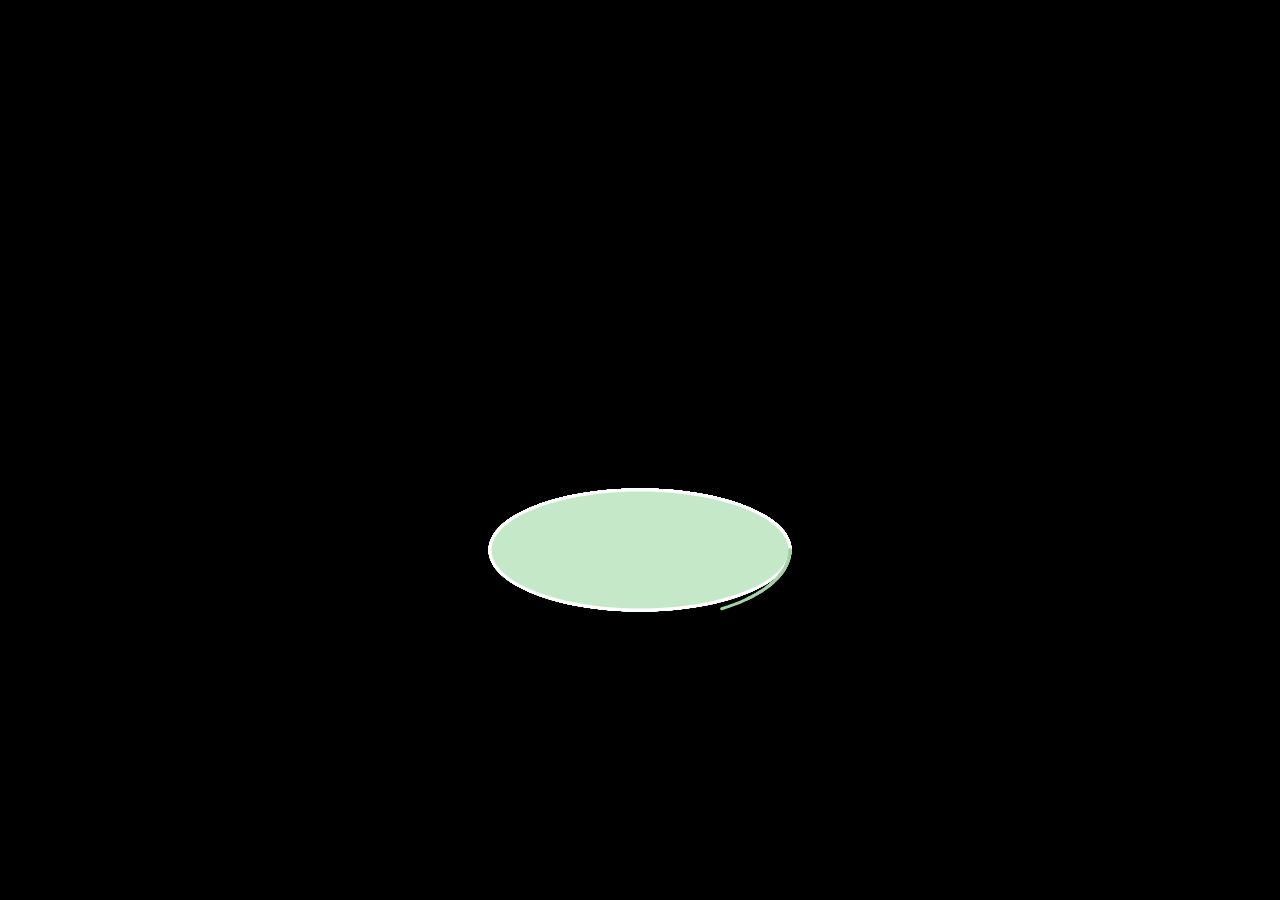
==== Flowers 17/index.html @ edbd2129 "Add files via upload" ====
<!DOCTYPE html>
<html lang="en">
<head>
    <meta charset="UTF-8">
    <meta http-equiv="X-UA-Compatible" content="IE=edge">
    <meta name="viewport" content="width=device-width, initial-scale=1.0, maximum-scale=1.0, user-scalable=no, viewport-fit=cover">
    <title>HappyBirthday</title>
    
    <link rel="stylesheet" href="css/base.css">
    <link rel="stylesheet" href="css/flower.css">
    <link rel="stylesheet" href="css/grass.css">
    <link rel="stylesheet" href="css/butterfly.css">
</head>
    
<body class="not-loaded">
  <canvas id="rippleCanvas"></canvas>
    <div class="night"></div>
    <div class="tanah-oval"></div>
    <div class="flowers">
      <div class="gift-box-wrapper">
        <div class="gift-box-3d">
          <div class="box-bottom"></div>
          <div class="box-wall wall-front"></div>
          <div class="box-wall wall-back"></div>
          <div class="box-wall wall-left"></div>
          <div class="box-wall wall-right"></div>
          <div class="box-lid">
            <div class="lid-top"></div>
            <div class="lid-skirt skirt-front"></div>
            <div class="lid-skirt skirt-back"></div>
            <div class="lid-skirt skirt-left"></div>
            <div class="lid-skirt skirt-right"></div>
            <div class="box-bow">
              <div class="bow-loop bow-left"></div>
              <div class="bow-loop bow-right"></div>
              <div class="bow-center"></div>
            </div>
          </div>
        </div>
      </div>
      <div class="flower flower--1">
        <div class="flower__leafs flower__leafs--1">
          <div class="flower__leaf flower__leaf--1"></div>
          <div class="flower__leaf flower__leaf--2"></div>
          <div class="flower__leaf flower__leaf--3"></div>
          <div class="flower__leaf flower__leaf--4"></div>
          <div class="flower__white-circle"></div>
  
          <div class="flower__light flower__light--1"></div>
          
          <div class="flower__light flower__light--2"></div>
          <div class="flower__light flower__light--3"></div>
          <div class="flower__light flower__light--4"></div>
          <div class="flower__light flower__light--5"></div>
          <div class="flower__light flower__light--6"></div>
          <div class="flower__light flower__light--7"></div>
          <div class="flower__light flower__light--8"></div>
  
        </div>
        <div class="flower__line">
          <div class="flower__line__leaf flower__line__leaf--1"></div>
          <div class="flower__line__leaf flower__line__leaf--2"></div>
          <div class="flower__line__leaf flower__line__leaf--3"></div>
          <div class="flower__line__leaf flower__line__leaf--4"></div>
          <div class="flower__line__leaf flower__line__leaf--5"></div>
          <div class="flower__line__leaf flower__line__leaf--6"></div>
        </div>
      </div>
  
      <div class="flower flower--2">
        <div class="flower__leafs flower__leafs--2">
          <div class="flower__leaf flower__leaf--1"></div>
          <div class="flower__leaf flower__leaf--2"></div>
          <div class="flower__leaf flower__leaf--3"></div>
          <div class="flower__leaf flower__leaf--4"></div>
          <div class="flower__white-circle"></div>
  
          <div class="flower__light flower__light--1"></div>
          <div class="flower__light flower__light--2"></div>
          <div class="flower__light flower__light--3"></div>
          <div class="flower__light flower__light--4"></div>
          <div class="flower__light flower__light--5"></div>
          <div class="flower__light flower__light--6"></div>
          <div class="flower__light flower__light--7"></div>
          <div class="flower__light flower__light--8"></div>
  
        </div>
        <div class="flower__line">
          <div class="flower__line__leaf flower__line__leaf--1"></div>
          <div class="flower__line__leaf flower__line__leaf--2"></div>
          <div class="flower__line__leaf flower__line__leaf--3"></div>
          <div class="flower__line__leaf flower__line__leaf--4"></div>
          <div class="flower__line__leaf flower__line__leaf--5"></div>
          <div class="flower__line__leaf flower__line__leaf--6"></div>
        </div>
      </div>
  
      <div class="flower flower--3">
        <div class="flower__leafs flower__leafs--3">
          <div class="flower__leaf flower__leaf--1"></div>
          <div class="flower__leaf flower__leaf--2"></div>
          <div class="flower__leaf flower__leaf--3"></div>
          <div class="flower__leaf flower__leaf--4"></div>
          <div class="flower__white-circle"></div>
  
          <div class="flower__light flower__light--1"></div>
          <div class="flower__light flower__light--2"></div>
          <div class="flower__light flower__light--3"></div>
          <div class="flower__light flower__light--4"></div>
          <div class="flower__light flower__light--5"></div>
          <div class="flower__light flower__light--6"></div>
          <div class="flower__light flower__light--7"></div>
          <div class="flower__light flower__light--8"></div>
  
        </div>
        <div class="flower__line">
          <div class="flower__line__leaf flower__line__leaf--1"></div>
          <div class="flower__line__leaf flower__line__leaf--2"></div>
          <div class="flower__line__leaf flower__line__leaf--3"></div>
          <div class="flower__line__leaf flower__line__leaf--4"></div>
          <div class="flower__line__leaf flower__line__leaf--5"></div>
          <div class="flower__line__leaf flower__line__leaf--6"></div>
        </div>
      </div>
      <div class="flower flower--4">
        <div class="flower__leafs flower__leafs--1">
          <div class="flower__leaf flower__leaf--1"></div>
          <div class="flower__leaf flower__leaf--2"></div>
          <div class="flower__leaf flower__leaf--3"></div>
          <div class="flower__leaf flower__leaf--4"></div>
          <div class="flower__white-circle"></div>
  
          <div class="flower__light flower__light--1"></div>
          <div class="flower__light flower__light--2"></div>
          <div class="flower__light flower__light--3"></div>
          <div class="flower__light flower__light--4"></div>
          <div class="flower__light flower__light--5"></div>
          <div class="flower__light flower__light--6"></div>
          <div class="flower__light flower__light--7"></div>
          <div class="flower__light flower__light--8"></div>
  
        </div>
        <div class="flower__line">
          <div class="flower__line__leaf flower__line__leaf--1"></div>
          <div class="flower__line__leaf flower__line__leaf--2"></div>
          <div class="flower__line__leaf flower__line__leaf--3"></div>
          <div class="flower__line__leaf flower__line__leaf--4"></div>
          <div class="flower__line__leaf flower__line__leaf--5"></div>
          <div class="flower__line__leaf flower__line__leaf--6"></div>
        </div>
      </div>

      <div class="flower flower--5">
        <div class="flower__leafs flower__leafs--1">
          <div class="flower__leaf flower__leaf--1"></div>
          <div class="flower__leaf flower__leaf--2"></div>
          <div class="flower__leaf flower__leaf--3"></div>
          <div class="flower__leaf flower__leaf--4"></div>
          <div class="flower__white-circle"></div>
  
          <div class="flower__light flower__light--1"></div>
          <div class="flower__light flower__light--2"></div>
          <div class="flower__light flower__light--3"></div>
          <div class="flower__light flower__light--4"></div>
          <div class="flower__light flower__light--5"></div>
          <div class="flower__light flower__light--6"></div>
          <div class="flower__light flower__light--7"></div>
          <div class="flower__light flower__light--8"></div>
  
        </div>
        <div class="flower__line">
          <div class="flower__line__leaf flower__line__leaf--1"></div>
          <div class="flower__line__leaf flower__line__leaf--2"></div>
          <div class="flower__line__leaf flower__line__leaf--3"></div>
          <div class="flower__line__leaf flower__line__leaf--4"></div>
          <div class="flower__line__leaf flower__line__leaf--5"></div>
          <div class="flower__line__leaf flower__line__leaf--6"></div>
        </div>
      </div>

      <div class="flower flower--6">
        <div class="flower__leafs flower__leafs--1">
          <div class="flower__leaf flower__leaf--1"></div>
          <div class="flower__leaf flower__leaf--2"></div>
          <div class="flower__leaf flower__leaf--3"></div>
          <div class="flower__leaf flower__leaf--4"></div>
          <div class="flower__white-circle"></div>
  
          <div class="flower__light flower__light--1"></div>
          <div class="flower__light flower__light--2"></div>
          <div class="flower__light flower__light--3"></div>
          <div class="flower__light flower__light--4"></div>
          <div class="flower__light flower__light--5"></div>
          <div class="flower__light flower__light--6"></div>
          <div class="flower__light flower__light--7"></div>
          <div class="flower__light flower__light--8"></div>
  
        </div>
        <div class="flower__line">
          <div class="flower__line__leaf flower__line__leaf--1"></div>
          <div class="flower__line__leaf flower__line__leaf--2"></div>
          <div class="flower__line__leaf flower__line__leaf--3"></div>
          <div class="flower__line__leaf flower__line__leaf--4"></div>
          <div class="flower__line__leaf flower__line__leaf--5"></div>
          <div class="flower__line__leaf flower__line__leaf--6"></div>
        </div>
      </div>
      
      <div class="flower flower--7">
        <div class="flower__leafs flower__leafs--1">
          <div class="flower__leaf flower__leaf--1"></div>
          <div class="flower__leaf flower__leaf--2"></div>
          <div class="flower__leaf flower__leaf--3"></div>
          <div class="flower__leaf flower__leaf--4"></div>
          <div class="flower__white-circle"></div>
  
          <div class="flower__light flower__light--1"></div>
          <div class="flower__light flower__light--2"></div>
          <div class="flower__light flower__light--3"></div>
          <div class="flower__light flower__light--4"></div>
          <div class="flower__light flower__light--5"></div>
          <div class="flower__light flower__light--6"></div>
          <div class="flower__light flower__light--7"></div>
          <div class="flower__light flower__light--8"></div>
  
        </div>
        <div class="flower__line">
          <div class="flower__line__leaf flower__line__leaf--1"></div>
          <div class="flower__line__leaf flower__line__leaf--2"></div>
          <div class="flower__line__leaf flower__line__leaf--3"></div>
          <div class="flower__line__leaf flower__line__leaf--4"></div>
          <div class="flower__line__leaf flower__line__leaf--5"></div>
          <div class="flower__line__leaf flower__line__leaf--6"></div>
        </div>
      </div>

      <div class="flower flower--8">
        <div class="flower__leafs flower__leafs--1">
          <div class="flower__leaf flower__leaf--1"></div>
          <div class="flower__leaf flower__leaf--2"></div>
          <div class="flower__leaf flower__leaf--3"></div>
          <div class="flower__leaf flower__leaf--4"></div>
          <div class="flower__white-circle"></div>
          <div class="flower__light flower__light--1"></div>
          <div class="flower__light flower__light--2"></div>
          <div class="flower__light flower__light--3"></div>
          <div class="flower__light flower__light--4"></div>
          <div class="flower__light flower__light--5"></div>
          <div class="flower__light flower__light--6"></div>
          <div class="flower__light flower__light--7"></div>
          <div class="flower__light flower__light--8"></div>
        </div>
        <div class="flower__line">
          <div class="flower__line__leaf flower__line__leaf--1"></div>
          <div class="flower__line__leaf flower__line__leaf--2"></div>
          <div class="flower__line__leaf flower__line__leaf--3"></div>
          <div class="flower__line__leaf flower__line__leaf--4"></div>
          <div class="flower__line__leaf flower__line__leaf--5"></div>
          <div class="flower__line__leaf flower__line__leaf--6"></div>
        </div>
      </div> <div class="flower flower--9">
        <div class="flower__leafs flower__leafs--1">
          <div class="flower__leaf flower__leaf--1"></div>
          <div class="flower__leaf flower__leaf--2"></div>
          <div class="flower__leaf flower__leaf--3"></div>
          <div class="flower__leaf flower__leaf--4"></div>
          <div class="flower__white-circle"></div>
          <div class="flower__light flower__light--1"></div>
          <div class="flower__light flower__light--2"></div>
          <div class="flower__light flower__light--3"></div>
          <div class="flower__light flower__light--4"></div>
          <div class="flower__light flower__light--5"></div>
          <div class="flower__light flower__light--6"></div>
          <div class="flower__light flower__light--7"></div>
          <div class="flower__light flower__light--8"></div>
        </div>
        <div class="flower__line">
          <div class="flower__line__leaf flower__line__leaf--1"></div>
          <div class="flower__line__leaf flower__line__leaf--2"></div>
          <div class="flower__line__leaf flower__line__leaf--3"></div>
          <div class="flower__line__leaf flower__line__leaf--4"></div>
          <div class="flower__line__leaf flower__line__leaf--5"></div>
          <div class="flower__line__leaf flower__line__leaf--6"></div>
        </div>
      </div>

      <div class="flower flower--10">
        <div class="flower__leafs flower__leafs--1">
          <div class="flower__leaf flower__leaf--1"></div>
          <div class="flower__leaf flower__leaf--2"></div>
          <div class="flower__leaf flower__leaf--3"></div>
          <div class="flower__leaf flower__leaf--4"></div>
          <div class="flower__white-circle"></div>
          <div class="flower__light flower__light--1"></div>
          <div class="flower__light flower__light--2"></div>
          <div class="flower__light flower__light--3"></div>
          <div class="flower__light flower__light--4"></div>
          <div class="flower__light flower__light--5"></div>
          <div class="flower__light flower__light--6"></div>
          <div class="flower__light flower__light--7"></div>
          <div class="flower__light flower__light--8"></div>
        </div>
        <div class="flower__line">
          <div class="flower__line__leaf flower__line__leaf--1"></div>
          <div class="flower__line__leaf flower__line__leaf--2"></div>
          <div class="flower__line__leaf flower__line__leaf--3"></div>
          <div class="flower__line__leaf flower__line__leaf--4"></div>
          <div class="flower__line__leaf flower__line__leaf--5"></div>
          <div class="flower__line__leaf flower__line__leaf--6"></div>
        </div>
      </div>

      <div class="flower flower--11">
        <div class="flower__leafs flower__leafs--1">
          <div class="flower__leaf flower__leaf--1"></div>
          <div class="flower__leaf flower__leaf--2"></div>
          <div class="flower__leaf flower__leaf--3"></div>
          <div class="flower__leaf flower__leaf--4"></div>
          <div class="flower__white-circle"></div>
          <div class="flower__light flower__light--1"></div>
          <div class="flower__light flower__light--2"></div>
          <div class="flower__light flower__light--3"></div>
          <div class="flower__light flower__light--4"></div>
          <div class="flower__light flower__light--5"></div>
          <div class="flower__light flower__light--6"></div>
          <div class="flower__light flower__light--7"></div>
          <div class="flower__light flower__light--8"></div>
        </div>
        <div class="flower__line"> 
          <div class="flower__line__leaf flower__line__leaf--1"></div>
          <div class="flower__line__leaf flower__line__leaf--2"></div>
          <div class="flower__line__leaf flower__line__leaf--3"></div>
          <div class="flower__line__leaf flower__line__leaf--4"></div>
          <div class="flower__line__leaf flower__line__leaf--5"></div>
          <div class="flower__line__leaf flower__line__leaf--6"></div>
        </div>
      </div>

      <div class="flower flower--12">
        <div class="flower__leafs flower__leafs--1">
          <div class="flower__leaf flower__leaf--1"></div>
          <div class="flower__leaf flower__leaf--2"></div>
          <div class="flower__leaf flower__leaf--3"></div>
          <div class="flower__leaf flower__leaf--4"></div>
          <div class="flower__white-circle"></div>
          <div class="flower__light flower__light--1"></div>
          <div class="flower__light flower__light--2"></div>
          <div class="flower__light flower__light--3"></div>
          <div class="flower__light flower__light--4"></div>
          <div class="flower__light flower__light--5"></div>
          <div class="flower__light flower__light--6"></div>
          <div class="flower__light flower__light--7"></div>
          <div class="flower__light flower__light--8"></div>
        </div>
        <div class="flower__line">
  <div class="flower__line__leaf flower__line__leaf--1"></div>
  <div class="flower__line__leaf flower__line__leaf--2"></div>
  <div class="flower__line__leaf flower__line__leaf--3"></div>
  <div class="flower__line__leaf flower__line__leaf--4"></div>
  <div class="flower__line__leaf flower__line__leaf--5"></div>
  <div class="flower__line__leaf flower__line__leaf--6"></div>
</div>
      </div>

      <div class="flower flower--13">
        <div class="flower__leafs flower__leafs--1">
          <div class="flower__leaf flower__leaf--1"></div>
          <div class="flower__leaf flower__leaf--2"></div>
          <div class="flower__leaf flower__leaf--3"></div>
          <div class="flower__leaf flower__leaf--4"></div>
          <div class="flower__white-circle"></div>
          <div class="flower__light flower__light--1"></div>
          <div class="flower__light flower__light--2"></div>
          <div class="flower__light flower__light--3"></div>
          <div class="flower__light flower__light--4"></div>
          <div class="flower__light flower__light--5"></div>
          <div class="flower__light flower__light--6"></div>
          <div class="flower__light flower__light--7"></div>
          <div class="flower__light flower__light--8"></div>
        </div>
        <div class="flower__line">
  <div class="flower__line__leaf flower__line__leaf--1"></div>
  <div class="flower__line__leaf flower__line__leaf--2"></div>
  <div class="flower__line__leaf flower__line__leaf--3"></div>
  <div class="flower__line__leaf flower__line__leaf--4"></div>
  <div class="flower__line__leaf flower__line__leaf--5"></div>
  <div class="flower__line__leaf flower__line__leaf--6"></div>
</div>
      </div>

      <div class="flower flower--14">
        <div class="flower__leafs flower__leafs--1">
          <div class="flower__leaf flower__leaf--1"></div>
          <div class="flower__leaf flower__leaf--2"></div>
          <div class="flower__leaf flower__leaf--3"></div>
          <div class="flower__leaf flower__leaf--4"></div>
          <div class="flower__white-circle"></div>
          <div class="flower__light flower__light--1"></div>
          <div class="flower__light flower__light--2"></div>
          <div class="flower__light flower__light--3"></div>
          <div class="flower__light flower__light--4"></div>
          <div class="flower__light flower__light--5"></div>
          <div class="flower__light flower__light--6"></div>
          <div class="flower__light flower__light--7"></div>
          <div class="flower__light flower__light--8"></div>
        </div>
        <div class="flower__line">
  <div class="flower__line__leaf flower__line__leaf--1"></div>
  <div class="flower__line__leaf flower__line__leaf--2"></div>
  <div class="flower__line__leaf flower__line__leaf--3"></div>
  <div class="flower__line__leaf flower__line__leaf--4"></div>
  <div class="flower__line__leaf flower__line__leaf--5"></div>
  <div class="flower__line__leaf flower__line__leaf--6"></div>
</div>
      </div>

      <div class="flower flower--15">
        <div class="flower__leafs flower__leafs--1">
          <div class="flower__leaf flower__leaf--1"></div>
          <div class="flower__leaf flower__leaf--2"></div>
          <div class="flower__leaf flower__leaf--3"></div>
          <div class="flower__leaf flower__leaf--4"></div>
          <div class="flower__white-circle"></div>
          <div class="flower__light flower__light--1"></div>
          <div class="flower__light flower__light--2"></div>
          <div class="flower__light flower__light--3"></div>
          <div class="flower__light flower__light--4"></div>
          <div class="flower__light flower__light--5"></div>
          <div class="flower__light flower__light--6"></div>
          <div class="flower__light flower__light--7"></div>
          <div class="flower__light flower__light--8"></div>
        </div>
        <div class="flower__line">
  <div class="flower__line__leaf flower__line__leaf--1"></div>
  <div class="flower__line__leaf flower__line__leaf--2"></div>
  <div class="flower__line__leaf flower__line__leaf--3"></div>
  <div class="flower__line__leaf flower__line__leaf--4"></div>
  <div class="flower__line__leaf flower__line__leaf--5"></div>
  <div class="flower__line__leaf flower__line__leaf--6"></div>
</div>
      </div>

      <div class="flower flower--16">
        <div class="flower__leafs flower__leafs--1">
          <div class="flower__leaf flower__leaf--1"></div>
          <div class="flower__leaf flower__leaf--2"></div>
          <div class="flower__leaf flower__leaf--3"></div>
          <div class="flower__leaf flower__leaf--4"></div>
          <div class="flower__white-circle"></div>
          <div class="flower__light flower__light--1"></div>
          <div class="flower__light flower__light--2"></div>
          <div class="flower__light flower__light--3"></div>
          <div class="flower__light flower__light--4"></div>
          <div class="flower__light flower__light--5"></div>
          <div class="flower__light flower__light--6"></div>
          <div class="flower__light flower__light--7"></div>
          <div class="flower__light flower__light--8"></div>
        </div>
        <div class="flower__line">
  <div class="flower__line__leaf flower__line__leaf--1"></div>
  <div class="flower__line__leaf flower__line__leaf--2"></div>
  <div class="flower__line__leaf flower__line__leaf--3"></div>
  <div class="flower__line__leaf flower__line__leaf--4"></div>
  <div class="flower__line__leaf flower__line__leaf--5"></div>
  <div class="flower__line__leaf flower__line__leaf--6"></div>
</div>
      </div>

      <div class="flower flower--17">
        <div class="flower__leafs flower__leafs--1">
          <div class="flower__leaf flower__leaf--1"></div>
          <div class="flower__leaf flower__leaf--2"></div>
          <div class="flower__leaf flower__leaf--3"></div>
          <div class="flower__leaf flower__leaf--4"></div>
          <div class="flower__white-circle"></div>
          <div class="flower__light flower__light--1"></div>
          <div class="flower__light flower__light--2"></div>
          <div class="flower__light flower__light--3"></div>
          <div class="flower__light flower__light--4"></div>
          <div class="flower__light flower__light--5"></div>
          <div class="flower__light flower__light--6"></div>
          <div class="flower__light flower__light--7"></div>
          <div class="flower__light flower__light--8"></div>
        </div>
        <div class="flower__line">
  <div class="flower__line__leaf flower__line__leaf--1"></div>
  <div class="flower__line__leaf flower__line__leaf--2"></div>
  <div class="flower__line__leaf flower__line__leaf--3"></div>
  <div class="flower__line__leaf flower__line__leaf--4"></div>
  <div class="flower__line__leaf flower__line__leaf--5"></div>
  <div class="flower__line__leaf flower__line__leaf--6"></div>
</div>
      </div>
  
      <div class="growing-grass">
        <div class="flower__grass flower__grass--1">
          <div class="flower__grass--top"></div>
          <div class="flower__grass--bottom"></div>
          <div class="flower__grass__leaf flower__grass__leaf--1"></div>
          <div class="flower__grass__leaf flower__grass__leaf--2"></div>
          <div class="flower__grass__leaf flower__grass__leaf--3"></div>
          <div class="flower__grass__leaf flower__grass__leaf--4"></div>
          <div class="flower__grass__leaf flower__grass__leaf--5"></div>
          <div class="flower__grass__leaf flower__grass__leaf--6"></div>
          <div class="flower__grass__leaf flower__grass__leaf--7"></div>
          <div class="flower__grass__leaf flower__grass__leaf--8"></div>
          <div class="flower__grass__overlay"></div>
        </div>
      </div>
  
      <div class="growing-grass">
        <div class="flower__grass flower__grass--2">
          <div class="flower__grass--top"></div>
          <div class="flower__grass--bottom"></div>
          <div class="flower__grass__leaf flower__grass__leaf--1"></div>
          <div class="flower__grass__leaf flower__grass__leaf--2"></div>
          <div class="flower__grass__leaf flower__grass__leaf--3"></div>
          <div class="flower__grass__leaf flower__grass__leaf--4"></div>
          <div class="flower__grass__leaf flower__grass__leaf--5"></div>
          <div class="flower__grass__leaf flower__grass__leaf--6"></div>
          <div class="flower__grass__leaf flower__grass__leaf--7"></div>
          <div class="flower__grass__leaf flower__grass__leaf--8"></div>
          <div class="flower__grass__overlay"></div>
        </div>
      </div>

      <div class="long-g long-g--0">
        <div class="grow-ans" style="--d:3s">
          <div class="leaf leaf--0"></div>
        </div>
        <div class="grow-ans" style="--d:2.2s">
          <div class="leaf leaf--1"></div>
        </div>
        <div class="grow-ans" style="--d:3.4s">
          <div class="leaf leaf--2"></div>
        </div>
        <div class="grow-ans" style="--d:3.6s">
          <div class="leaf leaf--3"></div>
        </div>
      </div>
  
      <div class="long-g long-g--1">
        <div class="grow-ans" style="--d:3.6s">
          <div class="leaf leaf--0"></div>
        </div>
        <div class="grow-ans" style="--d:3.8s">
          <div class="leaf leaf--1"></div>
        </div>
        <div class="grow-ans" style="--d:4s">
          <div class="leaf leaf--2"></div>
        </div>
        <div class="grow-ans" style="--d:4.2s">
          <div class="leaf leaf--3"></div>
        </div>
      </div>
  
      <div class="long-g long-g--2">
        <div class="grow-ans" style="--d:4s">
          <div class="leaf leaf--0"></div>
        </div>
        <div class="grow-ans" style="--d:4.2s">
          <div class="leaf leaf--1"></div>
        </div>
        <div class="grow-ans" style="--d:4.4s">
          <div class="leaf leaf--2"></div>
        </div>
        <div class="grow-ans" style="--d:4.6s">
          <div class="leaf leaf--3"></div>
        </div>
      </div>
  
      <div class="long-g long-g--3">
        <div class="grow-ans" style="--d:4s"><div class="leaf leaf--0"></div></div>
        <div class="grow-ans" style="--d:4.2s"><div class="leaf leaf--1"></div></div> <div class="grow-ans" style="--d:3s"><div class="leaf leaf--2"></div></div>
        <div class="grow-ans" style="--d:3.6s"><div class="leaf leaf--3"></div></div>
      </div>
  
      <div class="long-g long-g--4">
        <div class="grow-ans" style="--d:4s"><div class="leaf leaf--0"></div></div>
        <div class="grow-ans" style="--d:4.2s"><div class="leaf leaf--1"></div></div> <div class="grow-ans" style="--d:3s"><div class="leaf leaf--2"></div></div>
        <div class="grow-ans" style="--d:3.6s"><div class="leaf leaf--3"></div></div>
      </div>
  
      <div class="long-g long-g--5">
        <div class="grow-ans" style="--d:4s">
          <div class="leaf leaf--0"></div>
        </div>
        <div class="grow-ans" style="--d:4.2s">
          <div class="leaf leaf--1"></div>
        </div>
        <div class="grow-ans" style="--d:3s">
          <div class="leaf leaf--2"></div>
        </div>
        <div class="grow-ans" style="--d:3.6s">
          <div class="leaf leaf--3"></div>
        </div>
      </div>

      <div class="long-g long-g--6">
        <div class="grow-ans" style="--d:4.2s"><div class="leaf leaf--0"></div></div>
        <div class="grow-ans" style="--d:4.4s"><div class="leaf leaf--1"></div></div>
        <div class="grow-ans" style="--d:4.6s"><div class="leaf leaf--2"></div></div>
        <div class="grow-ans" style="--d:4.8s"><div class="leaf leaf--3"></div></div>
      </div>
  
      <div class="long-g long-g--7">
        <div class="grow-ans" style="--d:3s"><div class="leaf leaf--0"></div></div>
        <div class="grow-ans" style="--d:3.2s"><div class="leaf leaf--1"></div></div>
        <div class="grow-ans" style="--d:3.5s"><div class="leaf leaf--2"></div></div>
        <div class="grow-ans" style="--d:3.6s"><div class="leaf leaf--3"></div></div>
      </div>
  
      <div class="flower__g-long">
        <div class="grow-ans" style="--d: 2.4s; transform-origin: bottom center;">
          <div class="flower__g-long__top"></div>
          <div class="flower__g-long__bottom"></div>
        </div>
      </div>
      
      <div class="flower__g-front">
        <div class="grow-ans" style="--d: 3.0s; transform-origin: bottom center;">
          <div class="flower__g-front__line"></div>
          <div class="flower__g-front__leaf-wrapper flower__g-front__leaf-wrapper--1">
            <div class="flower__g-front__leaf"></div>
          </div>
          <div class="flower__g-front__leaf-wrapper flower__g-front__leaf-wrapper--2">
            <div class="flower__g-front__leaf"></div>
          </div>
          <div class="flower__g-front__leaf-wrapper flower__g-front__leaf-wrapper--3">
            <div class="flower__g-front__leaf"></div>
          </div>
          <div class="flower__g-front__leaf-wrapper flower__g-front__leaf-wrapper--4">
            <div class="flower__g-front__leaf"></div>
          </div>
          <div class="flower__g-front__leaf-wrapper flower__g-front__leaf-wrapper--5">
            <div class="flower__g-front__leaf"></div>
          </div>
          <div class="flower__g-front__leaf-wrapper flower__g-front__leaf-wrapper--6">
            <div class="flower__g-front__leaf"></div>
          </div>
          <div class="flower__g-front__leaf-wrapper flower__g-front__leaf-wrapper--7">
            <div class="flower__g-front__leaf"></div>
          </div>
          <div class="flower__g-front__leaf-wrapper flower__g-front__leaf-wrapper--8">
            <div class="flower__g-front__leaf"></div>
          </div>
        </div>
      </div>
      
      <div class="flower__g-fr">
        <div class="grow-ans" style="--d: 2.6s; transform-origin: bottom left;">
          <div class="leaf"></div>
          <div class="flower__g-fr__leaf flower__g-fr__leaf--1"></div>
          <div class="flower__g-fr__leaf flower__g-fr__leaf--2"></div>
          <div class="flower__g-fr__leaf flower__g-fr__leaf--3"></div>
          <div class="flower__g-fr__leaf flower__g-fr__leaf--4"></div>
          <div class="flower__g-fr__leaf flower__g-fr__leaf--5"></div>
          <div class="flower__g-fr__leaf flower__g-fr__leaf--6"></div>
          <div class="flower__g-fr__leaf flower__g-fr__leaf--7"></div>
          <div class="flower__g-fr__leaf flower__g-fr__leaf--8"></div>
        </div>
      </div>

    <div class="butterfly-system">
      <div class="butterfly butterfly--boss">
        <div class="butterfly__inner">
          <svg viewBox="0 0 100 100" class="butterfly__svg">
            <path class="butterfly__wing butterfly__wing--left" d="M50,50 C40,40 30,15 15,10 C5,5 0,15 2,25 C5,35 15,45 20,48 C15,50 5,60 5,75 C5,90 20,100 35,90 C45,80 48,60 50,50 Z" />
            <path class="butterfly__wing butterfly__wing--right" d="M50,50 C60,40 70,15 85,10 C95,5 100,15 98,25 C95,35 85,45 80,48 C85,50 95,60 95,75 C95,90 80,100 65,90 C55,80 52,60 50,50 Z" />
            <path class="butterfly__body" d="M48,35 C48,25 52,25 52,35 L51.5,65 C51.5,72 48.5,72 48.5,65 Z M50,32 A 3 3 0 1 0 50,26 A 3 3 0 1 0 50,32 M49,29 C45,15 35,10 35,10 L36,9 C40,15 48,25 49,29 M51,29 C55,15 65,10 65,10 L64,9 C60,15 52,25 51,29" />
          </svg>
          <div class="boss-particles">
            <div class="boss-p p1"></div><div class="boss-p p2"></div><div class="boss-p p3"></div>
            <div class="boss-p p4"></div><div class="boss-p p5"></div><div class="boss-p p6"></div>
          </div>
        </div>
      </div>
    </div>
    <script src="js/cake.js"></script>
    <script src="js/particles.js"></script>
    <script src="js/butterfly.js"></script>
    <script src="js/stars.js"></script> 
    <script src="js/main.js"></script>
</body>
</html>
---- Flowers 17/css/base.css ----
*, *::after, *::before { 
  padding: 0; 
  margin: 0; 
  box-sizing: border-box; 
}

:root { 
  --dark-color: #000; 
}

html, body { 
  width: 100vw; 
  height: 100vh; 
  height: 100dvh; 
  margin: 0; 
  padding: 0; 
  display: flex; 
  align-items: flex-end; 
  justify-content: center; 
  background-color: var(--dark-color); 
  overflow: hidden; 
  touch-action: none; 
  perspective: 1000px; 
}

.not-loaded * { 
  animation-play-state: paused !important; 
}

.not-loaded .flowers, 
.not-loaded .tanah-oval { 
  display: none !important; 
}

#rippleCanvas { 
  position: fixed; 
  top: 0; 
  left: 0; 
  width: 100vw; 
  height: 100vh; 
  pointer-events: none; 
  z-index: 90; 
}

.tanah-oval {
  position: absolute; 
  bottom: 10vmin; 
  left: 50%; 
  transform: translateX(-50%); 
  width: 90vw; 
  height: 40vmin;
  background: radial-gradient(ellipse at 50% 90%, rgba(7, 52, 53, 0.85) 0%, rgba(7, 52, 53, 0.4) 40%, rgba(7, 52, 53, 0.05) 65%, transparent 80%);
  filter: blur(3vmin); 
  z-index: -100 !important; 
  pointer-events: none; 
  opacity: 0;
  animation: tanah-muncul 2.5s 3s ease-in-out forwards !important;
}

@keyframes tanah-muncul { 0% { opacity: 0; } 100% { opacity: 1; } }

@media (max-width: 768px) {
  .flowers { 
    transform-origin: bottom center; 
    transform: scale(0.65); 
    margin-bottom: 8vh; 
  }
  .butterfly { 
    transform: scale(0.7); 
  }
}

/* ===================================================
   BINTANG, NEBULA & RASI CANCER (NIGHT SKY)
   =================================================== */

/* PERBAIKAN 1: Kelas .night digabung dan dibersihkan dari filter blur yang merusak */
.night {
  position: fixed;
  left: 0;
  top: 0;
  width: 100%;
  height: 100%;
  z-index: -200; 
  background-color: #000008; 
  overflow: hidden;
}

/* PERBAIKAN 2: Efek Nebula / Awan */
.nebula {
  position: absolute;
  border-radius: 50%;
  filter: blur(50px); /* Blur sedikit dikurangi agar ter-render baik di semua HP */
  opacity: 0.6;       /* Opacity DITINGKATKAN agar awannya muncul nyata */
  animation: nebula-drift 25s infinite alternate ease-in-out;
}

.nebula-blue { 
  top: -10%; left: 10%; 
  width: 80vmin; height: 80vmin; 
  background: radial-gradient(circle, #1a237e 0%, transparent 70%); 
}

.nebula-teal { 
  bottom: 10%; right: -10%; 
  width: 70vmin; height: 70vmin; 
  background: radial-gradient(circle, #006064 0%, transparent 70%); 
  animation-delay: -7s; 
}

.nebula-purple { 
  top: 40%; left: 50%; 
  width: 50vmin; height: 50vmin; 
  background: radial-gradient(circle, #4a148c 0%, transparent 70%); 
  animation-delay: -15s; 
}

@keyframes nebula-drift {
  0%   { transform: translate(0, 0) rotate(0deg); opacity: 0.4; }
  50%  { transform: translate(5vmin, -3vmin) rotate(5deg); opacity: 0.7; }
  100% { transform: translate(-3vmin, 5vmin) rotate(-5deg); opacity: 0.4; }
}

/* BINTANG LATAR BELAKANG */
.bg-star {
  position: absolute;
  background-color: #ffffff;
  border-radius: 50%;
  box-shadow: 0 0 4px #ffffff, 0 0 8px #87cefa;
  animation: twinkle 4s infinite alternate ease-in-out;
}

@keyframes twinkle {
  0% { opacity: 0.1; transform: scale(0.8); }
  100% { opacity: 1; transform: scale(1.2); }
}

/* RASI BINTANG CANCER */
.constellation-wrapper {
  position: absolute;
  top: 15%; 
  left: 50%;
  transform: translateX(-50%);
  width: 70vmin; 
  height: 70vmin;
  z-index: 5;
}

.cancer-svg {
  width: 100%;
  height: 100%;
  filter: drop-shadow(0 0 8px rgba(135, 206, 250, 0.9)); 
}

.c-line {
  stroke: rgba(200, 230, 255, 0.7);
  stroke-width: 0.3; 
  stroke-dasharray: 200; 
  stroke-dashoffset: 200; 
  animation: draw-line 4s 4.5s forwards, pulse-line 4s 8.5s infinite alternate; 
}

.c-star {
  fill: #ffffff;
  opacity: 0;
  animation: appear-star 2s 3s forwards, pulse-star 2s 5s infinite alternate;
}

.c-star:nth-child(even) { animation-delay: 3.5s, 5.5s; }

@keyframes draw-line { to { stroke-dashoffset: 0; } }
@keyframes appear-star { to { opacity: 1; } }

@keyframes pulse-line {
  0% { stroke: rgba(150, 200, 255, 0.4); stroke-width: 0.3; }
  100% { stroke: rgba(255, 255, 255, 1); stroke-width: 0.4; }
}

/* PERBAIKAN 3: Penghapusan perintah Scale agar bintang Rasi TIDAK KEDUT/MELOMPAT */
@keyframes pulse-star {
  0% { filter: drop-shadow(0 0 4px #87cefa); fill: #e0f0ff; }
  100% { filter: drop-shadow(0 0 15px #ffffff); fill: #ffffff; }
}
---- Flowers 17/css/flower.css ----
.flowers {
  position: relative;
  transform: scale(0.9);
}
.flowers::after {
  content: ""; 
  position: absolute; 
  bottom: 0; 
  left: 50%; 
  transform: translateX(-50%); 
  width: 150%; 
  height: 18vmin; 
  background: radial-gradient(ellipse at center, rgba(0,0,0,0.9) 0%, transparent 70%); 
  z-index: -1; 
  filter: none !important;
}

.flower {
  position: absolute; 
  bottom: 10vmin; 
  transform-origin: bottom center; 
  z-index: 10; 
  transform: translateX(-50%) rotate(var(--base-rot)); 
  will-change: transform; --fl-speed: 0.8s;
}

.flower--1 { 
  left: 50%; --base-rot: -50deg; --h: 65vmin; --d: 0.1s; 
  z-index: 10; animation: moving-flower-1 4s ease-in-out var(--d) infinite alternate !important; 
}

.flower--2 { 
  left: 50%; --base-rot: -45deg; --h: 70vmin; --d: 0.3s; 
  z-index: 11; animation: moving-flower-1 4s ease-in-out var(--d) infinite alternate !important; 
}

.flower--3 { 
  left: 50%; --base-rot: -35deg; --h: 55vmin; --d: 0.5s; 
  z-index: 12; animation: moving-flower-1 4s ease-in-out var(--d) infinite alternate !important; 
}

.flower--4 { 
  left: 50%; --base-rot: -20deg; --h: 50vmin; --d: 0.7s; 
  z-index: 13; animation: moving-flower-1 4s ease-in-out var(--d) infinite alternate !important; 
}

.flower--5 { 
  left: 50%; --base-rot: -12deg; --h: 60vmin; --d: 0.9s; 
  z-index: 14; animation: moving-flower-1 4s ease-in-out var(--d) infinite alternate !important; 
}

.flower--6  { 
  left: 50%; --base-rot: 50deg; --h: 65vmin; --d: 0.2s; 
  z-index: 10; animation: moving-flower-1 4s ease-in-out var(--d) infinite alternate !important; 
}

.flower--7  { 
  left: 50%; --base-rot: 45deg; --h: 70vmin; --d: 0.4s; 
  z-index: 11; animation: moving-flower-1 4s ease-in-out var(--d) infinite alternate !important; 
}

.flower--8  { 
  left: 50%; --base-rot: 35deg; --h: 55vmin; --d: 0.6s; 
  z-index: 12; animation: moving-flower-1 4s ease-in-out var(--d) infinite alternate !important; 
}

.flower--9  { 
  left: 50%; --base-rot: 20deg; --h: 50vmin; --d: 0.8s; 
  z-index: 13; animation: moving-flower-1 4s ease-in-out var(--d) infinite alternate !important; 
}

.flower--10 { 
  left: 50%; --base-rot: 12deg; --h: 60vmin; --d: 1.0s; 
  z-index: 14; animation: moving-flower-1 4s ease-in-out var(--d) infinite alternate !important; 
}

.flower--11 { 
  left: 50%; --base-rot: -45deg; --h: 50vmin; --d: 1.1s; 
  z-index: 20; animation: moving-flower-1 4s ease-in-out var(--d) infinite alternate !important; 
}

.flower--12 { 
  left: 50%; --base-rot: -35deg; --h: 45vmin; --d: 1.3s; 
  z-index: 21; animation: moving-flower-1 4s ease-in-out var(--d) infinite alternate !important; 
}

.flower--13 { 
  left: 50%; --base-rot: -25deg; --h: 40vmin; --d: 1.5s; 
  z-index: 22; animation: moving-flower-1 4s ease-in-out var(--d) infinite alternate !important; 
}

.flower--14 { 
  left: 50%; --base-rot: 45deg; --h: 50vmin; --d: 1.7s; 
  z-index: 21; animation: moving-flower-1 4s ease-in-out var(--d) infinite alternate !important; 
}

.flower--15 { 
  left: 50%; --base-rot: 35deg; --h: 45vmin; --d: 1.9s; 
  z-index: 20; animation: moving-flower-1 4s ease-in-out var(--d) infinite alternate !important; 
}

.flower--16 { 
  left: 50%; --base-rot: 25deg; --h: 40vmin; --d: 1.2s; 
  z-index: 40; animation: moving-flower-1 4s ease-in-out var(--d) infinite alternate !important; 
}

.flower--17 { 
  left: 50%; --base-rot: 5deg;  --h: 35vmin; --d: 1.4s; 
  z-index: 40; animation: moving-flower-1 4s ease-in-out var(--d) infinite alternate !important; 
}

.flower::before {
  content: ""; 
  position: absolute; 
  top: 0; 
  left: 50%; 
  width: 6vmin; 
  height: 6vmin;
  background-image: url("data:image/svg+xml;utf8,<svg viewBox='0 0 24 24' fill='%23ff4d6d' xmlns='http://www.w3.org/2000/svg'><path d='M12 21.35l-1.45-1.32C5.4 15.36 2 12.28 2 8.5 2 5.42 4.42 3 7.5 3c1.74 0 3.41.81 4.5 2.09C13.09 3.81 14.76 3 16.5 3 19.58 3 22 5.42 22 8.5c0 3.78-3.4 6.86-8.55 11.54L12 21.35z'/></svg>");
  background-size: contain; 
  background-repeat: no-repeat; 
  background-position: center; 
  z-index: 51; 
  opacity: 0; 
  clip-path: none !important; 
  animation: small-heart-ride-explode 3s var(--d) forwards !important; 
  animation-delay: calc(var(--d) + 4s) !important;
}

.flower::after {
  content: ""; 
  position: absolute; 
  bottom: 0vmin; 
  left: 50%; 
  width: 1.5vmin; 
  height: 1.5vmin; 
  border-radius: 50%;
  background-color: #fff; 
  box-shadow: 0 0 2vmin #ff4d6d, 0 0 4vmin #ffb3c1, 0 0 6vmin #fff; 
  z-index: 99; 
  clip-path: none !important; 
  animation: firework-shower 4s calc(var(--d) * 0.5) forwards !important; 
  animation-delay: calc(var(--d) + 4s) !important;
}

.flower .flower__line {
  height: 0; 
  width: 1.5vmin; 
  transform-origin: bottom center; 
  animation: grow-flower-tree 3s var(--d) forwards !important; 
  background-image: linear-gradient(to left, rgba(0, 0, 0, 0.2), transparent, rgba(255, 255, 255, 0.2)), linear-gradient(to top, transparent 10%, #2d691f, #4cd53c); 
  box-shadow: inset 0 0 2px rgba(0, 0, 0, 0.5);
  animation-delay: calc(var(--d) + 4s) !important;
}

.flower__leafs {
  position: absolute; 
  bottom: 100%; 
  left: 50%; 
  transform: translateX(-50%) scale(0.8);
  animation: blooming-flower-smooth 1.5s calc(var(--d) + 2.7s) cubic-bezier(0.175, 0.885, 0.32, 1.275) both !important; 
  animation-delay: calc(var(--d) + 6.7s) !important;
}

.flower__leafs--1 { 
  animation-delay: 1.1s; } .flower__leafs--2 { 
  animation-delay: 1.4s; } .flower__leafs--3 { 
  animation-delay: 1.7s; 
}

.flower__leafs::after {
  content: ""; 
  position: absolute; 
  left: 50%; 
  bottom: -4vmin; 
  transform: translateX(-50%); 
  width: 65vmin; 
  height: 35vmin; 
  background-image: radial-gradient(ellipse at bottom, rgba(255, 77, 109, 0.85) 0%, rgba(255, 120, 150, 0.4) 20%, rgba(255, 180, 200, 0.1) 40%, transparent 80%);
  filter: blur(4vmin); 
  z-index: -1; 
  opacity: 0; 
  animation: backlight-blink 1.5s 3s forwards; 
  animation-delay: 7.5s !important;
}

.flower__leaf {
  position: absolute; 
  bottom: 0; 
  left: 50%; 
  width: 8vmin; 
  height: 11vmin; 
  border-radius: 50% 50% 50% 50% / 80% 80% 20% 20%;
  background-color: #ff8fa3; 
  background-image: linear-gradient(to top, #ff4d6d, #ff8fa3); 
  transform-origin: bottom center; 
  opacity: 0.9;
  border: 0.2vmin solid rgba(255, 255, 255, 0.5); --b: 1; 
  box-shadow: inset 0 -1vmin 2vmin rgba(0, 0, 0, 0.4), inset 0 1vmin 2vmin rgba(255, 255, 255, 0.4), 0 0 0 rgba(220, 20, 80, 0); 
  filter: drop-shadow(0 0 0 rgba(180, 10, 50, 0)) brightness(var(--b)); 
  animation: petal-glow-blink 1.5s 3s forwards; 
  animation-delay: 7.5s !important;
}

.flower__leaf--1 { 
  transform: translate(-55%, 2%) rotate(-15deg); --b: 0.9; 
}

.flower__leaf--2 { 
  transform: translate(-50%, -2%) rotate(0deg); --b: 0.75; 
}

.flower__leaf--3 { 
  transform: translate(-45%, 2%) rotate(15deg); --b: 0.9; 
}

.flower__leaf--4 { 
  width: 8vmin; 
  height: 11vmin; 
  transform-origin: bottom center; 
  border-radius: 50% 50% 50% 50% / 80% 80% 20% 20%; 
  transform: translate(-50%, 4%) scale(0.95); 
  background-image: linear-gradient(to top, #ff4d6d, #ffb3c1); 
  z-index: 2; 
  opacity: 0.95; --b: 1; 
}

.flower__white-circle {
  position: absolute; 
  left: -4.5vmin; 
  top: -3vmin; 
  width: 9vmin; 
  height: 4vmin; 
  border-radius: 50%; 
  background-color: #fff;
}

.flower__white-circle::after {
  content: ""; 
  position: absolute; 
  left: 50%; 
  top: 45%; 
  transform: translate(-50%, -50%); 
  width: 60%; 
  height: 60%; 
  border-radius: inherit;
  background-image: repeating-linear-gradient(300deg, rgba(0, 0, 0, 0.03) 0px, rgba(0, 0, 0, 0.03) 1px, 
  transparent 1px, 
  transparent 12px), repeating-linear-gradient(45deg, rgba(0, 0, 0, 0.03) 0px, rgba(0, 0, 0, 0.03) 1px, 
  transparent 1px, 
  transparent 12px), repeating-linear-gradient(67.5deg, rgba(0, 0, 0, 0.03) 0px, rgba(0, 0, 0, 0.03) 1px, 
  transparent 1px, 
  transparent 12px), repeating-linear-gradient(135deg, rgba(0, 0, 0, 0.03) 0px, rgba(0, 0, 0, 0.03) 1px, 
  transparent 1px, 
  transparent 12px), repeating-linear-gradient(45deg, rgba(0, 0, 0, 0.03) 0px, rgba(0, 0, 0, 0.03) 1px, 
  transparent 1px, 
  transparent 12px), repeating-linear-gradient(112.5deg, rgba(0, 0, 0, 0.03) 0px, rgba(0, 0, 0, 0.03) 1px, 
  transparent 1px, 
  transparent 12px), repeating-linear-gradient(112.5deg, rgba(0, 0, 0, 0.03) 0px, rgba(0, 0, 0, 0.03) 1px, 
  transparent 1px, 
  transparent 12px), repeating-linear-gradient(45deg, rgba(0, 0, 0, 0.03) 0px, rgba(0, 0, 0, 0.03) 1px, 
  transparent 1px, 
  transparent 12px), repeating-linear-gradient(22.5deg, rgba(0, 0, 0, 0.03) 0px, rgba(0, 0, 0, 0.03) 1px, 
  transparent 1px, 
  transparent 12px), repeating-linear-gradient(45deg, rgba(0, 0, 0, 0.03) 0px, rgba(0, 0, 0, 0.03) 1px, 
  transparent 1px, 
  transparent 12px), repeating-linear-gradient(22.5deg, rgba(0, 0, 0, 0.03) 0px, rgba(0, 0, 0, 0.03) 1px, 
  transparent 1px, 
  transparent 12px), repeating-linear-gradient(135deg, rgba(0, 0, 0, 0.03) 0px, rgba(0, 0, 0, 0.03) 1px, 
  transparent 1px, 
  transparent 12px), repeating-linear-gradient(157.5deg, rgba(0, 0, 0, 0.03) 0px, rgba(0, 0, 0, 0.03) 1px, 
  transparent 1px, 
  transparent 12px), repeating-linear-gradient(67.5deg, rgba(0, 0, 0, 0.03) 0px, rgba(0, 0, 0, 0.03) 1px, 
  transparent 1px, 
  transparent 12px), repeating-linear-gradient(67.5deg, rgba(0, 0, 0, 0.03) 0px, rgba(0, 0, 0, 0.03) 1px, 
  transparent 1px, 
  transparent 12px), linear-gradient(90deg, rgb(255, 235, 18), rgb(255, 206, 0));
}

.flower__line__leaf {
  position: absolute; 
  background-image: linear-gradient(to top, #2d691f, #4cd53c); 
  width: 7vmin; 
  height: 9vmin; 
  border-top-right-radius: 9vmin; 
  border-bottom-left-radius: 9vmin;
  animation: stem-leaf-fade-in 1.5s calc(var(--d) + 1.5s) both !important; 
  animation-delay: calc(var(--d) + 5.5s) !important;
}

.flower__line__leaf--1 { 
  transform: rotate(70deg) rotateY(30deg); 
}

.flower__line__leaf--2 { 
  top: 45%; 
  transform: rotate(70deg) rotateY(30deg); 
}

.flower__line__leaf--3, .flower__line__leaf--4, .flower__line__leaf--6 { 
  border-top-right-radius: 0; 
  border-bottom-left-radius: 0; 
  border-top-left-radius: var(--h); 
  border-bottom-right-radius: var(--h); 
  left: -460%; 
  top: 12%; 
  transform: rotate(-70deg) rotateY(30deg); 
}

.flower__line__leaf--4 { 
  top: 40%; 
}

.flower__line__leaf--5 { 
  top: 0; 
  transform-origin: left; 
  transform: rotate(70deg) rotateY(30deg) scale(0.6); 
}

.flower__line__leaf--6 { 
  top: -2%; left: -450%; 
  transform-origin: right; 
  transform: rotate(-70deg) rotateY(30deg) scale(0.6); 
}

.flower__light {
  position: absolute; 
  bottom: 0vmin; 
  width: 1vmin; 
  height: 1vmin; 
  background-color: rgb(255, 251, 0); 
  border-radius: 50%; 
  filter: blur(0.2vmin);
  animation: light-ans 4s linear infinite backwards;
}

.flower__light:nth-child(odd) { 
  background-color: #23f0ff; 
}

.flower__light--1 { 
  left: -2vmin; 
  animation-delay: calc(1s + 4s) !important; 
}

.flower__light--2 { 
  left: 3vmin; 
  animation-delay: calc(0.5s + 4s) !important; 
}

.flower__light--3 { 
  left: -6vmin; 
  animation-delay: calc(0.3s + 4s) !important; 
}

.flower__light--4 { 
  left: 6vmin; 
  animation-delay: calc(0.9s + 4s) !important; 
}

.flower__light--5 { 
  left: -1vmin; 
  animation-delay: calc(1.5s + 4s) !important; 
}

.flower__light--6 { 
  left: -4vmin; 
  animation-delay: calc(3s + 4s) !important; 
}

.flower__light--7 { 
  left: 3vmin; 
  animation-delay: calc(2s + 4s) !important; 
}

.flower__light--8 { 
  left: -6vmin; 
  animation-delay: calc(3.5s + 4s) !important; 
}


@keyframes moving-flower-1 { 0% { 
  transform: translateX(-50%) rotate(calc(var(--base-rot) - 5deg)); } 100% { 
  transform: translateX(-50%) rotate(calc(var(--base-rot) + 5deg)); } 
}

@keyframes moving-flower-2 { 0% { 
  transform: translateX(-50%) rotate(calc(var(--base-rot) - 8deg)); } 100% { 
  transform: translateX(-50%) rotate(calc(var(--base-rot) + 2deg)); } 
}

@keyframes moving-flower-3 { 0% { 
  transform: translateX(-50%) rotate(calc(var(--base-rot) + 2deg)); } 100% { 
  transform: translateX(-50%) rotate(calc(var(--base-rot) + 8deg)); } 
}

@keyframes blooming-leaf-right { 0% { 
  transform-origin: left; 
  transform: rotate(70deg) rotateY(30deg) scale(0); } 
}

@keyframes blooming-leaf-left { 0% { 
  transform-origin: right; 
  transform: rotate(-70deg) rotateY(30deg) scale(0); } 
}

@keyframes grow-flower-tree { 0% { 
  height: 0; 
  opacity: 0; } 100% { 
  height: var(--h); 
  opacity: 1; } 
}

@keyframes blooming-flower { 0% { 
  transform: scale(0); } 
}

@keyframes blooming-flower-smooth { 0% { 
  transform: translateX(-50%) scale(0); 
  opacity: 0; } 100% { 
  transform: translateX(-50%) scale(0.8); 
  opacity: 1; } 
}

@keyframes stem-leaf-fade-in { 0% { 
  opacity: 0; 
  filter: blur(2px); } 100% { 
  opacity: 1; 
  filter: blur(0); } 
}

@keyframes petal-glow-blink { 0%, 20%, 60% { 
  box-shadow: inset 0 -1vmin 2vmin rgba(0, 0, 0, 0.4), inset 0 1vmin 2vmin rgba(255, 255, 255, 0.4), 0 0 0 transparent; 
  filter: drop-shadow(0 0 0 transparent) brightness(var(--b)); } 10%, 40%, 100% { 
  box-shadow: inset 0 -1vmin 2vmin rgba(0, 0, 0, 0.4), inset 0 1vmin 2vmin rgba(255, 255, 255, 0.4), 0 0 3vmin rgba(255, 77, 109, 0.6), 0 0 8vmin rgba(255, 120, 160, 0.2); 
  filter: drop-shadow(0 0 40px rgba(255, 100, 140, 0.3)) brightness(var(--b)); } 
}

@keyframes backlight-blink { 0%, 20%, 60% { 
  opacity: 0; } 10%, 40%, 100% { 
  opacity: 1; } 
}

@keyframes light-ans { 0% { 
  opacity: 0; 
  transform: translateY(0vmin); } 25% { 
  opacity: 1; 
  transform: translateY(-5vmin) translateX(-2vmin); } 50% { 
  opacity: 1; transform: translateY(-15vmin) translateX(2vmin); 
  filter: blur(0.2vmin); } 75% { 
  transform: translateY(-20vmin) translateX(-2vmin); 
  filter: blur(0.2vmin); } 100% { 
  transform: translateY(-30vmin); 
  opacity: 0; 
  filter: blur(1vmin); } 
}

@keyframes heartbeat-slow { 0%, 100% { 
  transform: translateX(-50%) scale(1); 
  opacity: 1; filter: drop-shadow(0 0 2vmin #ff4d6d); } 50% { 
  transform: translateX(-50%) scale(0.85); 
  opacity: 0.5; 
  filter: drop-shadow(0 0 0.5vmin #ff4d6d); } 
}

@keyframes heartbeat-fast { 0%, 100% { 
  transform: translateX(-50%) scale(1.1); 
  opacity: 1; 
  filter: drop-shadow(0 0 4vmin #ffeb3b) brightness(1.3); } 50% { 
  transform: translateX(-50%) scale(0.9); 
  opacity: 0.4; 
  filter: drop-shadow(0 0 1vmin #ff4d6d) brightness(0.8); } 
}

@keyframes heart-burst { 0% { 
  transform: translate(-50%, -50%) scale(1.5); 
  opacity: 1; 
  filter: drop-shadow(0 0 1vmin rgba(255, 77, 109, 0.8)); } 80% { 
  transform: translate(-50%, -50%) scale(1.2); opacity: 1; 
  filter: drop-shadow(0 0 2vmin rgba(255, 77, 109, 0.8)); } 95% { 
  transform: translate(-50%, -50%) scale(2.2); 
  opacity: 1; filter: drop-shadow(0 0 4vmin #ff4d6d); } 100% { 
  transform: translate(-50%, -50%) scale(3.5); 
  opacity: 0; 
  filter: drop-shadow(0 0 6vmin #ff4d6d); 
  visibility: hidden; } 
}

@keyframes shell-crack-bottom { 0% { } 
}

@keyframes master-heart-shatter { 0% { 
  transform: translateX(-50%) scale(1); 
  filter: drop-shadow(0 0 2vmin #ff4d6d); 
  opacity: 1; } 40% { 
  transform: translateX(-50%) scale(1.1); 
  filter: drop-shadow(0 0 3vmin #ff4d6d); 
  clip-path: polygon(0% 0%, 100% 0%, 100% 40%, 85% 55%, 70% 35%, 50% 60%, 30% 40%, 15% 55%, 0% 40%); 
  opacity: 1; } 70% { 
  transform: translateX(-50%) scale(1.3); 
  opacity: 0.8; } 100% { 
  transform: translateX(-50%) scale(2.5); 
  opacity: 0; 
  visibility: hidden; 
  filter: blur(10px); } 
}

@keyframes riding-fragment-rise { 0% { 
  transform: translate(-50%, -50%) rotate(0deg); 
  opacity: 0; } 1% { 
  transform: translate(-50%, -50%) rotate(0deg); 
  opacity: 1; 
  filter: drop-shadow(0 0 1vmin rgba(255, 77, 109, 0.8)); } 10% { 
  transform: translate(-50%, -50%) rotate(20deg); 
  opacity: 1; } 25% { 
  transform: translate(-50%, -50%) rotate(-15deg); 
  opacity: 1; } 45% { 
  transform: translate(-50%, -50%) rotate(15deg); 
  opacity: 1; } 80% { 
  transform: translate(-50%, -50%) rotate(0deg) scale(1.2); 
  opacity: 1; 
  filter: drop-shadow(0 0 2vmin rgba(255, 77, 109, 0.8)); } 90% { 
  transform: translate(-50%, -50%) scale(2); 
  opacity: 1; 
  filter: drop-shadow(0 0 4vmin #ff4d6d); } 100% { 
  transform: translate(-50%, -50%) scale(3); 
  opacity: 0; 
  visibility: hidden; } 
}

@keyframes master-explode { 0% { 
  transform: translateX(-50%) scale(1); 
  filter: drop-shadow(0 0 2vmin #ff4d6d); 
  opacity: 1; } 40% { 
  transform: translateX(-50%) scale(2); 
  filter: drop-shadow(0 0 10vmin #fff) brightness(1.5); 
  opacity: 1; } 80% { 
  transform: translateX(-50%) scale(3.5); 
  filter: drop-shadow(0 0 20vmin #ff4d6d) brightness(2); 
  opacity: 0; } 100% { 
  transform: translateX(-50%) scale(4); 
  opacity: 0; 
  visibility: hidden; } 
}

@keyframes firework-shower { 0% { 
  transform: translate(-50%, 0) scale(0); 
  opacity: 0; } 5% { 
  transform: translate(-50%, -15vmin) scale(2); 
  opacity: 1; } 15% { 
  transform: translate(-50%, -85vmin) scale(1.5); 
  opacity: 1; } 20% { 
  opacity: 0; } 25% { 
  opacity: 1; 
  filter: brightness(2); } 35% { 
  opacity: 0; } 45% { 
  transform: translate(-50%, -60vmin) scale(1.2); 
  opacity: 1; 
  filter: brightness(1.5); } 55% { 
  opacity: 0; } 65% { 
  opacity: 1; 
  filter: brightness(2); } 75% { 
  opacity: 0; } 85% { 
  transform: translate(-50%, -30vmin) scale(1); 
  opacity: 1; } 100% { 
  transform: translate(-50%, -10vmin) scale(0); 
  opacity: 0; 
  visibility: hidden; } 
}

@keyframes small-heart-ride-explode { 0% { 
  transform: translate(-50%, -50%) scale(0); 
  opacity: 0; 
  filter: brightness(1); } 5% { 
  transform: translate(-50%, -50%) scale(1); 
  opacity: 1; 
  filter: drop-shadow(0 0 1vmin rgba(255, 77, 109, 0.8)); } 75% { 
  transform: translate(-50%, -50%) scale(1); 
  opacity: 1; 
  filter: drop-shadow(0 0 2vmin rgba(255, 77, 109, 0.8)); } 85% { 
  transform: translate(-50%, -50%) scale(2); 
  opacity: 1; 
  filter: drop-shadow(0 0 5vmin #ff4d6d) brightness(1.5); } 95% { 
  transform: translate(-50%, -50%) scale(4); 
  opacity: 0.8; 
  filter: drop-shadow(0 0 10vmin #fff) brightness(2); } 100% { 
  transform: translate(-50%, -50%) scale(5); 
  opacity: 0; 
  visibility: hidden; } 
}

/* ===================================================
   KOTAK KADO 2.5D ISOMETRIC (KUNING & MERAH)
   =================================================== */
.gift-box-wrapper {
  position: absolute;
  bottom: 10vmin; /* Posisi sejajar dengan titik tumbuh bunga */
  left: 50%;
  transform: translateX(-50%);
  z-index: 150;
  perspective: 1500px; /* Jarak pandang 3D */
  width: 14vmin;
  height: 14vmin;
  /* Kotak akan menghilang sepenuhnya setelah bunga membesar */
  animation: hide-box 2s 7s forwards;
}

.gift-box-3d {
  width: 100%;
  height: 100%;
  transform-style: preserve-3d;
  /* Membuat efek 2.5D dari atas samping persis seperti referensi */
  transform: rotateX(60deg) rotateZ(45deg);
  animation: box-shake 2.5s ease-in-out forwards;
}

/* Kotak diam sesaat, lalu bergoyang pelan seakan ada yang mau keluar */
@keyframes box-shake {
  0%, 70% { transform: rotateX(60deg) rotateZ(45deg); }
  80% { transform: rotateX(60deg) rotateZ(40deg); }
  90% { transform: rotateX(60deg) rotateZ(50deg); }
  100% { transform: rotateX(60deg) rotateZ(45deg); }
}

/* 1. Bagian Dasar */
.box-bottom {
  position: absolute; width: 14vmin; height: 14vmin; 
  background: #d4a600; transform: translateZ(0);
}

/* 2. Keempat Dinding Kotak Kuning */
.box-wall { position: absolute; background: #ffc107; }
.box-wall::after { content: ""; position: absolute; background: #d32f2f; } /* Pita Merah */

.wall-front { 
  bottom: 0; left: 0; width: 14vmin; height: 12vmin; 
  transform-origin: bottom; transform: translateZ(0) rotateX(-90deg); 
  background: #ffb300; 
  animation: fall-front 1s 3.2s cubic-bezier(0.25, 1, 0.5, 1) forwards; 
}
.wall-front::after { left: 50%; transform: translateX(-50%); width: 3vmin; height: 100%; }

.wall-back { 
  top: 0; left: 0; width: 14vmin; height: 12vmin; 
  transform-origin: top; transform: translateZ(0) rotateX(90deg); 
  background: #ffca28; 
  animation: fall-back 1s 3.2s cubic-bezier(0.25, 1, 0.5, 1) forwards; 
}
.wall-back::after { left: 50%; transform: translateX(-50%); width: 3vmin; height: 100%; }

.wall-left { 
  top: 0; left: 0; width: 12vmin; height: 14vmin; 
  transform-origin: left; transform: translateZ(0) rotateY(-90deg); 
  background: #ffa000; 
  animation: fall-left 1s 3.2s cubic-bezier(0.25, 1, 0.5, 1) forwards; 
}
.wall-left::after { top: 50%; transform: translateY(-50%); height: 3vmin; width: 100%; }

.wall-right { 
  top: 0; right: 0; width: 12vmin; height: 14vmin; 
  transform-origin: right; transform: translateZ(0) rotateY(90deg); 
  background: #ffc107; 
  animation: fall-right 1s 3.2s cubic-bezier(0.25, 1, 0.5, 1) forwards; 
}
.wall-right::after { top: 50%; transform: translateY(-50%); height: 3vmin; width: 100%; }

/* Animasi Keempat Dinding Jatuh Membuka (Seperti Lotus) */
@keyframes fall-front { to { transform: translateZ(0) rotateX(-180deg); opacity: 0; } }
@keyframes fall-back { to { transform: translateZ(0) rotateX(180deg); opacity: 0; } }
@keyframes fall-left { to { transform: translateZ(0) rotateY(-180deg); opacity: 0; } }
@keyframes fall-right { to { transform: translateZ(0) rotateY(180deg); opacity: 0; } }

/* 3. Tutup Kotak & Pita */
.box-lid {
  position: absolute; width: 14.4vmin; height: 14.4vmin; left: -0.2vmin; top: -0.2vmin;
  transform-style: preserve-3d; transform: translateZ(12vmin);
  animation: lid-fly 1.5s 2.5s forwards;
}

.lid-top { position: absolute; width: 100%; height: 100%; background: #ffc107; }
.lid-top::after, .lid-top::before { content: ""; position: absolute; background: #d32f2f; }
.lid-top::after { width: 3vmin; height: 100%; left: 50%; transform: translateX(-50%); }
.lid-top::before { height: 3vmin; width: 100%; top: 50%; transform: translateY(-50%); }

.lid-skirt { position: absolute; background: #ffca28; }
.skirt-front { top: 100%; left: 0; width: 14.4vmin; height: 2.5vmin; transform-origin: top; transform: rotateX(-90deg); background: #ffb300; }
.skirt-back { bottom: 100%; left: 0; width: 14.4vmin; height: 2.5vmin; transform-origin: bottom; transform: rotateX(90deg); background: #ffca28; }
.skirt-left { top: 0; right: 100%; width: 2.5vmin; height: 14.4vmin; transform-origin: right; transform: rotateY(-90deg); background: #ffa000; }
.skirt-right { top: 0; left: 100%; width: 2.5vmin; height: 14.4vmin; transform-origin: left; transform: rotateY(90deg); background: #ffc107; }

.skirt-front::after, .skirt-back::after { content: ""; position: absolute; background: #d32f2f; width: 3vmin; height: 100%; left: 50%; transform: translateX(-50%); }
.skirt-left::after, .skirt-right::after { content: ""; position: absolute; background: #d32f2f; height: 3vmin; width: 100%; top: 50%; transform: translateY(-50%); }

/* 4. Simpul Pita (Berdiri 3D) */
.box-bow { position: absolute; top: 50%; left: 50%; transform: translate(-50%, -50%) translateZ(1vmin); width: 8vmin; height: 8vmin; transform-style: preserve-3d; }
.bow-loop { position: absolute; width: 5vmin; height: 3vmin; background: transparent; border: 1vmin solid #d32f2f; border-radius: 5vmin; top: 50%; }
.bow-left { right: 40%; transform-origin: right; transform: translateY(-50%) rotateX(90deg) rotateY(-20deg); }
.bow-right { left: 40%; transform-origin: left; transform: translateY(-50%) rotateX(90deg) rotateY(20deg); }
.bow-center { position: absolute; width: 1.5vmin; height: 1.5vmin; background: #b71c1c; border-radius: 50%; top: 50%; left: 50%; transform: translate(-50%, -50%) rotateX(90deg); }

/* Animasi Tutup Terlempar Terbang */
@keyframes lid-fly {
  0% { transform: translateZ(12vmin); opacity: 1; }
  20% { transform: translateZ(18vmin) rotateX(10deg); opacity: 1; }
  100% { transform: translateZ(40vmin) rotateX(45deg) rotateZ(20deg); opacity: 0; display: none; }
}

@keyframes hide-box { to { opacity: 0; visibility: hidden; display: none; } }
---- Flowers 17/css/grass.css ----
.grow-ans {
  animation: grow-ans 2s var(--d) backwards;
}

.flower__g-front 
.grow-ans,
.flower__g-fr 
.grow-ans {
  animation: grow-ans 3.5s 2.6s backwards !important;
}

.flower__grass {
  --c: #159faa; 
  --line-w: 1.5vmin;
  position: absolute;
  bottom: 12vmin;
  left: -15vmin; 
  display: flex;
  flex-direction: column;
  align-items: flex-end;
  z-index: 5;
  transform-origin: bottom center;
  transform: rotate(-48deg) rotateY(40deg);
}

.flower__grass--1 { 
  transform-origin: bottom center !important;
  animation: grass-grow-1 1.5s 1s backwards, moving-grass 2s 2.5s linear infinite alternate !important;
}

.flower__grass--2 { 
  left: 15vmin; 
  bottom: 10vmin;
  transform: scale(0.5) rotate(75deg) rotateX(10deg) rotateY(-200deg);
  opacity: 0.8;
  z-index: 0;
  transform-origin: bottom center !important;
  animation: grass-grow-2 1.5s 1.2s backwards, moving-grass--2 1.5s 2.7s linear infinite !important;
}

.flower__grass--4 { 
  left: 30vmin;
  bottom: 5vmin; 
  transform: scale(1.3) rotate(15deg); 
  z-index: 5; 
  animation: moving-grass--2 2s linear infinite; 
}

.flower__grass--top {
  width: 7vmin;
  height: 10vmin;
  border-top-right-radius: 100%;
  border-right: var(--line-w) solid var(--c);
  transform-origin: bottom center;
  transform: rotate(-2deg);
}

.flower__grass--bottom {
  margin-top: -2px;
  width: var(--line-w);
  height: 25vmin;
  background-image: linear-gradient(to top, transparent, var(--c)); 
}

.flower__grass__leaf {
  --size: 10vmin;
  position: absolute;
  width: calc(var(--size) * 2.1);
  height: var(--size);
  border-top-left-radius: var(--size);
  border-top-right-radius: var(--size);
  background-image: linear-gradient(to top, transparent, transparent 30%, var(--c)); 
  z-index: 5;
}

.flower__grass__leaf--1 {
  top: -6%; left: 30%; --size: 6vmin; 
  transform: rotate(-20deg);
  animation: growing-grass-ans--1 2.5s 2.6s backwards !important;
}

.flower__grass__leaf--2 {
  top: -5%; left: -110%; --size: 6vmin; 
  transform: rotate(10deg);
  animation: growing-grass-ans--2 2.5s 2.4s linear backwards !important;
}

.flower__grass__leaf--3 {
  top: 5%; left: 60%; --size: 8vmin; 
  transform: rotate(-18deg) rotateX(-20deg);
  animation: growing-grass-ans--3 2.5s 2.2s linear backwards !important;
}

.flower__grass__leaf--4 {
  top: 6%; left: -135%; --size: 8vmin; 
  transform: rotate(2deg);
  animation: growing-grass-ans--4 2.5s 2.0s linear backwards !important;
}

.flower__grass__leaf--5 {
  top: 20%; left: 60%; --size: 10vmin; 
  transform: rotate(-24deg) rotateX(-20deg);
  animation: growing-grass-ans--5 2.5s 1.8s linear backwards !important;
}

.flower__grass__leaf--6 {
  top: 22%; left: -180%; --size: 10vmin; 
  transform: rotate(10deg);
  animation: growing-grass-ans--6 2.5s 1.6s linear backwards !important;
}

.flower__grass__leaf--7 {
  top: 39%; left: 70%; --size: 10vmin; 
  transform: rotate(-10deg);
  animation: growing-grass-ans--7 2.5s 1.4s linear backwards !important;
}

.flower__grass__leaf--8 {
  top: 40%; left: -215%; --size: 11vmin; 
  transform: rotate(10deg);
  animation: growing-grass-ans--8 2.5s 1.2s linear backwards !important;
}

.flower__grass__overlay {
  position: absolute;
  top: -10%; 
  right: 0%; 
  width: 100%; 
  height: 100%;
  background-color: rgba(0, 0, 0, 0.6); 
  filter: blur(1.5vmin); 
  z-index: 5;
}

.growing-grass {
  transform-origin: bottom center !important;
  animation: none !important;
}

.long-g {
  position: absolute; 
  bottom: 5vmin; 
  transform-origin: bottom center; 
  z-index: 3;
}

.long-g--0 { 
  left: -35vmin; 
  bottom: 12vmin; 
  transform: scale(0.7) rotate(-20deg); 
}

.long-g--1 { 
  left: -25vmin; 
  bottom: 6vmin; 
  transform: scale(0.9) rotate(-10deg); 
}

.long-g--2 { 
  left: -15vmin; 
  bottom: 2vmin; 
  transform: scale(0.6) rotate(-25deg); 
}

.long-g--3 { 
  left: -5vmin;  
  bottom: -2vmin; 
  transform: scale(0.9) rotate(-15deg); 
} 

.long-g--4 { 
  left: 5vmin;   
  bottom: -2vmin; 
  transform: scale(1) rotate(15deg); 
}  

.long-g--5 { 
  left: 15vmin;  
  bottom: 4vmin; 
  transform: scale(0.6) rotate(25deg); 
}

.long-g--6 { 
  left: 25vmin;  
  bottom: 9vmin; 
  transform: scale(0.8) rotate(10deg); 
} 

.long-g--7 { 
  left: 35vmin;  
  bottom: 15vmin; 
  transform: scale(0.7) rotate(20deg); 
}

.long-g .leaf {
  --w: 15vmin; --h: 30vmin; --c: #00ff33; 
  position: absolute; 
  bottom: 0;
  width: var(--w); 
  height: var(--h);
  border-top-left-radius: 100%; 
  border-left: 1.5vmin solid var(--c); 
  -webkit-mask-image: linear-gradient(to top, transparent 20%, var(--dark-color));
  mask-image: linear-gradient(to top, transparent 20%, var(--dark-color));
  transform-origin: bottom left;
}

.long-g .leaf--0 {
  --w: 15vmin; --h: 30vmin; left: 2vmin;
  animation: leaf-ans-1 4s linear infinite;
}

.long-g .leaf--1 {
  --w: 5vmin; --h: 30vmin;
  animation: leaf-ans-1 4s linear infinite;
}

.long-g .leaf--2 {
  --w: 10vmin; --h: 40vmin; 
  left: -0.5vmin; 
  bottom: 5vmin;
  transform-origin: bottom left; 
  transform: rotateY(-180deg);
  animation: leaf-ans-2 3s linear infinite;
}

.long-g .leaf--3 {
  --w: 5vmin; --h: 30vmin; 
  left: -1vmin; 
  bottom: 3.2vmin;
  transform-origin: bottom left; 
  transform: rotate(-10deg) rotateY(-180deg);
  animation: leaf-ans-3 3s linear infinite;
}

.long-g .grow-ans {
    transform-origin: bottom center !important;
}

.flower__g-long, .flower__g-right, .flower__g-right--2, .flower__g-front, .flower__g-fr {
  display: block !important;
  opacity: 1 !important;
  visibility: visible !important;
  transform-origin: bottom center !important;
}

.flower__g-long {
  left: 50% !important; 
  margin-left: -40vmin !important; 
  z-index: 1 !important; 
  width: 3vmin !important; 
  height: 56vmin !important; 
}

.flower__g-long .grow-ans {
  display: flex !important; 
  flex-direction: column; 
  align-items: flex-end; 
  position: absolute !important; 
  width: 100% !important; 
  height: 100% !important; 
  bottom: 0 !important; 
  left: 0 !important; 
  transform-origin: bottom center !important;
}

.flower__g-long__top { 
  position: absolute !important; 
  top: 0 !important; 
  right: 0; 
  width: calc(var(--w) + 1vmin); 
  height: var(--h); 
  border-top-right-radius: 100%; 
  border-right: 0.7vmin solid var(--c); 
  transform: translate(-0.7vmin, 1vmin); 
}

.flower__g-long__bottom { 
  position: absolute !important; 
  bottom: 0 !important; 
  right: 0; 
  width: var(--w); 
  height: 50vmin; 
  transform-origin: bottom center; 
  background-image: linear-gradient(to top, transparent 30%, #159faa) !important; 
  box-shadow: inset 0 0 2px rgba(0, 0, 0, 0.5); 
  clip-path: polygon(35% 0, 65% 1%, 100% 100%, 0% 100%); 
}

.flower__g-right {
 position: absolute; 
 bottom: 6vmin; 
 left: 50% !important; 
 margin-left: 25vmin !important; 
 z-index: 1 !important; 
 transform-origin: bottom left; 
 transform: rotate(20deg); 
 width: 30vmin !important; 
 height: 50vmin !important; 
}

.flower__g-right--1 { 
  animation: flower-g-right-ans 2.5s linear infinite; 
}

.flower__g-right--2 { 
  left: 50% !important; 
  margin-left: 45vmin !important; 
  bottom: 8vmin; 
  transform: rotateY(-180deg) scale(1.1); 
  z-index: 5; 
  animation: flower-g-right-ans--2 3s linear infinite; 
}

.flower__g-right .grow-ans { 
  position: absolute !important; 
  bottom: 0 !important; 
  left: 0 !important; 
  width: 100% !important; 
  height: 100% !important; 
  transform-origin: bottom left !important; 
  display: block !important; 
}

.flower__g-right .leaf { 
  position: absolute !important; 
  bottom: 0 !important; 
  left: 0 !important; 
  width: 30vmin; 
  height: 50vmin; 
  border-top-left-radius: 100%; 
  border-left: 2vmin solid #1c8488; 
  background-image: linear-gradient(to bottom, transparent, var(--dark-color) 60%); 
  mask-image: linear-gradient(to top, transparent 30%, black 60%) !important; 
  -webkit-mask-image: linear-gradient(to top, transparent 30%, black 60%) !important; 
}

.flower__g-front { 
  position: absolute; 
  bottom: 6vmin; 
  left: 50% !important; 
  margin-left: -35vmin !important; 
  z-index: 2 !important; 
  will-change: transform, opacity;
  width: 1.5vmin !important; 
  height: 20vmin !important; 
  animation: flower__g-front-sway 4s ease-in-out infinite alternate !important; 
}

.flower__g-front .grow-ans { 
  position: absolute !important; 
  bottom: 0 !important; 
  left: 0 !important; 
  width: 100% !important; 
  height: 100% !important; 
  transform-origin: bottom center !important; 
  display: block !important; 
  animation: grow-ans 3.5s var(--d) backwards !important; 
}

.flower__g-front__line { 
  position: absolute !important; 
  bottom: 0 !important; 
  left: 0 !important; 
  width: 1vmin !important; 
  height: 28vmin !important; 
  clip-path: polygon(50% 0%, 100% 40%, 100% 100%, 0% 100%, 0% 40%) !important; 
  background-image: linear-gradient(to top, rgba(7, 52, 53, 0.15) 0%, #073435 25%, #1c8488 100%) !important; 
}

.flower__g-front__leaf-wrapper { 
  position: absolute; 
  top: 0; 
  left: 0; 
  display: block !important; 
  transform-origin: bottom left !important; 
}

.flower__g-front__leaf-wrapper:nth-child(even) { 
  transform-origin: bottom left !important; 
  left: 0vmin !important; 
}

.flower__g-front__leaf-wrapper--1 { 
  top: -8vmin !important; 
  animation: daun-kanan-pucuk 1.5s 5.3s ease-in both !important; 
}

.flower__g-front__leaf-wrapper--2 { 
  top: -8vmin !important; 
  animation: daun-kiri-pucuk 1.5s 5.3s ease-in both !important; 
}

.flower__g-front__leaf-wrapper--3 { 
  top: -3vmin !important; 
  animation: daun-kanan-tengah 1.5s 4.7s ease-in both !important; 
}

.flower__g-front__leaf-wrapper--4 { 
  top: -3vmin !important; 
  animation: daun-kiri-tengah 1.5s 4.7s ease-in both !important; 
}

.flower__g-front__leaf-wrapper--5 { 
  top: 2vmin !important; 
  animation: daun-kanan-bawah 1.5s 4.1s ease-in both !important; 
}

.flower__g-front__leaf-wrapper--6 { 
  top: 2vmin !important; 
  animation: daun-kiri-bawah 1.5s 4.1s ease-in both !important; 
}

.flower__g-front__leaf-wrapper--7 { 
  top: 6.5vmin !important; 
  animation: daun-kanan-bawah 1.5s 3.5s ease-in both !important; 
}

.flower__g-front__leaf-wrapper--8 { 
  top: 6.5vmin !important; 
  animation: daun-kiri-bawah 1.5s 3.5s ease-in both !important; 
}

.flower__g-front__leaf { 
  width: 10vmin; 
  height: 10vmin; 
  border-radius: 100% 0% 0% 100% / 100% 100% 0% 0%; 
  box-shadow: inset 0 2px 1vmin hsla(184, 97%, 58%, 0.2); 
  background-image: linear-gradient(to bottom left, transparent, var(--dark-color)), linear-gradient(to bottom right, #1c8488 50%, transparent 50%, transparent); 
  -webkit-mask-image: linear-gradient(to bottom right, black 50%, transparent 50%, transparent) !important; 
  mask-image: linear-gradient(to bottom right, black 50%, transparent 50%, transparent) !important; 
}

.flower__g-fr { 
  position: absolute; 
  bottom: -4vmin; 
  left: 50% !important; 
  margin-left: 25vmin !important; 
  z-index: 1 !important; 
  transform-origin: bottom left !important; 
  width: 30vmin !important; 
  height: 50vmin !important; 
  animation: flower__g-fr-sway-kanan 4s ease-in-out infinite alternate !important; 
}

.flower__g-fr .grow-ans { 
  position: absolute !important; 
  bottom: 0 !important; 
  left: 0 !important; 
  width: 100% !important; 
  height: 100% !important; 
  transform-origin: bottom left !important; 
  display: block !important; 
  animation: grow-ans 3.5s 2.6s backwards !important; 
}

.flower__g-fr .leaf { 
  position: absolute !important; 
  bottom: 0 !important; 
  left: 0 !important; 
  width: 30vmin; 
  height: 50vmin; 
  border-top-left-radius: 100%; 
  border-left: 2vmin solid #1c8488; 
  mask-image: linear-gradient(to top, transparent 25%, black 50%) !important; 
  -webkit-mask-image: linear-gradient(to top, transparent 25%, black 50%) !important; 
  z-index: 1; display: block !important; 
}

.flower__g-fr__leaf { 
  position: absolute; 
  top: 0; 
  left: 0; 
  width: 10vmin; 
  height: 10vmin; 
  border-radius: 100% 0% 0% 100%/100% 100% 0% 0%; 
  box-shadow: inset 0 2px 1vmin hsla(184, 97%, 58%, 0.2); 
  background-image: linear-gradient(to bottom left, transparent, var(--dark-color) 98%), linear-gradient(to bottom right, #1c8488 45%, transparent 50%, transparent); 
  mask-image: linear-gradient(135deg, black 40%, transparent 50%, transparent) !important; 
  -webkit-mask-image: linear-gradient(135deg, black 40%, transparent 50%, transparent) !important; 
}

.flower__g-fr__leaf--1 { 
  left: 20vmin; 
  transform: rotate(45deg); 
  animation: flower__g-fr-leaft-ans-1 2s 5.0s ease-out backwards !important; 
}

.flower__g-fr__leaf--2 { 
  left: 12vmin; 
  top: -7vmin; 
  transform: rotate(25deg) rotateY(-180deg); 
  animation: flower__g-fr-leaft-ans-6 2s 5.2s ease-out backwards !important; 
}

.flower__g-fr__leaf--3 { 
  left: 15vmin; 
  top: 6vmin; 
  transform: rotate(55deg); 
  animation: flower__g-fr-leaft-ans-5 2s 4.6s ease-out backwards !important; 
}

.flower__g-fr__leaf--4 { 
  left: 6vmin; 
  top: -2vmin; 
  transform: rotate(25deg) rotateY(-180deg); 
  animation: flower__g-fr-leaft-ans-6 2s 4.8s ease-out backwards !important; 
}

.flower__g-fr__leaf--5 { 
  left: 10vmin; 
  top: 14vmin; 
  transform: rotate(55deg); 
  animation: flower__g-fr-leaft-ans-5 2s 4.2s ease-out backwards !important; 
}

.flower__g-fr__leaf--6 { 
  left: 0vmin; 
  top: 6vmin; 
  transform: rotate(25deg) rotateY(-180deg); 
  animation: flower__g-fr-leaft-ans-6 2s 4.4s ease-out backwards !important; 
}

.flower__g-fr__leaf--7 { 
  left: 5vmin; 
  top: 22vmin; 
  transform: rotate(45deg); 
  animation: flower__g-fr-leaft-ans-7 2s 3.8s ease-out backwards !important; 
}

.flower__g-fr__leaf--8 { 
  left: -4vmin; 
  top: 15vmin; 
  transform: rotate(15deg) rotateY(-180deg); 
  animation: flower__g-fr-leaft-ans-8 2s 4.0s ease-out backwards !important; 
}

@keyframes growing-grass-ans--1 { 0% { 
  transform-origin: bottom left; 
  transform: rotate(-20deg) scale(0); } 
}

@keyframes growing-grass-ans--2 { 0% { 
  transform-origin: bottom right; 
  transform: rotate(10deg) scale(0); } 
}

@keyframes growing-grass-ans--3 { 0% { 
  transform-origin: bottom left; 
  transform: rotate(-18deg) rotateX(-20deg) scale(0); } 
}

@keyframes growing-grass-ans--4 { 0% { 
  transform-origin: bottom right; 
  transform: rotate(2deg) scale(0); } 
}

@keyframes growing-grass-ans--5 { 0% { 
  transform-origin: bottom left; 
  transform: rotate(-24deg) rotateX(-20deg) scale(0); } 
}

@keyframes growing-grass-ans--6 { 0% { 
  transform-origin: bottom right; 
  transform: rotate(10deg) scale(0); } 
}

@keyframes growing-grass-ans--7 { 0% { 
  transform-origin: bottom left; 
  transform: rotate(-10deg) scale(0); } 
}

@keyframes growing-grass-ans--8 { 0% { 
  transform-origin: bottom right; 
  transform: rotate(10deg) scale(0); } 
}

@keyframes leaf-ans-1 { 0%, 100% { 
  transform: rotate(-5deg) scale(1); } 50% { 
  transform: rotate(5deg) scale(1.1); } 
}

@keyframes leaf-ans-2 { 0%, 100% { 
  transform: rotateY(-180deg) rotate(10deg); } 50% { 
  transform: rotateY(-180deg) rotate(0deg) scale(1.1); } 
}

@keyframes leaf-ans-3 { 0%, 100% { 
  transform: rotate(-15deg) rotateY(-180deg); } 50% { 
  transform: rotate(-5deg) rotateY(-180deg); } 
}

@keyframes grow-ans { 0% { 
  transform: scale(0); 
  opacity: 0; } 
}

@keyframes moving-grass { 0%, 100% { 
  transform: rotate(-48deg) rotateY(40deg); } 50% { 
  transform: rotate(-45deg) rotateY(35deg); } 
}

@keyframes moving-grass--right { 0%, 100% { 
  transform: scale(0.8) rotate(75deg); } 50% { 
  transform: scale(0.8) rotate(70deg); } 
}

@keyframes moving-grass--2 { 0%, 100% { 
  transform: scale(0.5) rotate(45deg) rotateX(10deg) rotateY(-200deg); } 50% { 
  transform: scale(0.5) rotate(50deg) rotateX(10deg) rotateY(-200deg); } 
}

@keyframes grass-grow-1 { 0% { 
  transform: scale(0) rotate(-48deg) rotateY(40deg); } 100% { 
  transform: scale(1) rotate(-48deg) rotateY(40deg); } 
}

@keyframes grass-grow-2 { 0% { 
  transform: scale(0) rotate(45deg) rotateX(10deg) rotateY(-200deg); } 100% { 
  transform: scale(0.5) rotate(45deg) rotateX(10deg) rotateY(-200deg); } 
}

@keyframes flower-g-right-ans { 0%, 100% { 
  transform: rotate(20deg); } 50% { 
  transform: rotate(24deg) rotateX(-20deg); } 
}

@keyframes flower-g-right-ans--2 { 0%, 100% { 
  transform: rotateY(-180deg) rotate(0deg) rotateX(-20deg); } 50% { 
  transform: rotateY(-180deg) rotate(6deg) rotateX(-20deg); } 
}

@keyframes flower__g-front-sway { 0%, 100% { 
  transform: translateX(-50%) rotate(-28deg) rotateY(30deg); } 50% { 
  transform: translateX(-50%) rotate(-32deg) rotateY(35deg); } 
}

@keyframes flower__g-fr-sway-kanan { 0%, 100% { 
  transform: rotate(15deg); } 50% { 
  transform: rotate(20deg); } 
}

@keyframes flower__g-fr-leaft-ans-1 { 0% { 
  transform-origin: left; 
  transform: rotate(45deg) scale(0); } 
}

@keyframes flower__g-fr-leaft-ans-5 { 0% { 
  transform-origin: left; 
  transform: rotate(55deg) scale(0); } 
}

@keyframes flower__g-fr-leaft-ans-6 { 0% { 
  transform-origin: right; 
  transform: rotate(25deg) rotateY(-180deg) scale(0); } 
}

@keyframes flower__g-fr-leaft-ans-7 { 0% { 
  transform-origin: left; 
  transform: rotate(45deg) scale(0); } 
}

@keyframes flower__g-fr-leaft-ans-8 { 0% { 
  transform-origin: right; 
  transform: rotate(15deg) rotateY(-180deg) scale(0); } 
}

@keyframes daun-kanan-pucuk { 0% { 
  transform: rotate(10deg) scale(0); 
  opacity: 0; } 100% { 
  transform: rotate(10deg) scale(0.7); 
  opacity: 0.7; } 
}

@keyframes daun-kiri-pucuk { 0% { 
  transform: rotateY(-180deg) rotate(10deg) scale(0); 
  opacity: 0; } 100% { 
  transform: rotateY(-180deg) rotate(10deg) scale(0.7); 
  opacity: 0.7; } 
}

@keyframes daun-kanan-tengah { 0% { 
  transform: rotate(10deg) scale(0); 
  opacity: 0; } 100% { 
  transform: rotate(10deg) scale(0.9); 
  opacity: 0.7; } 
}

@keyframes daun-kiri-tengah { 0% { 
  transform: rotateY(-180deg) rotate(10deg) scale(0); 
  opacity: 0; } 100% { 
  transform: rotateY(-180deg) rotate(10deg) scale(0.9); 
  opacity: 0.7; } 
}

@keyframes daun-kanan-bawah { 0% { 
  transform: rotate(10deg) scale(0); 
  opacity: 0; } 100% { 
  transform: rotate(10deg) scale(1); 
  opacity: 0.7; } 
}

@keyframes daun-kiri-bawah { 0% { 
  transform: rotateY(-180deg) rotate(10deg) scale(0); 
  opacity: 0; } 100% { 
  transform: rotateY(-180deg) rotate(10deg) scale(1); 
  opacity: 0.7; } 
}
---- Flowers 17/css/butterfly.css ----
.butterfly-system {
  position: absolute; top: 0; left: 0; width: 100%; height: 100%; 
  z-index: 30; pointer-events: none; perspective: 1000px;
}

.butterfly {
  position: absolute; bottom: 25vh; left: 50%; width: 14vmin; height: 14vmin; 
  margin-left: -7vmin; margin-bottom: -7vmin; transition: opacity 1s; transform-style: preserve-3d;
}

.butterfly__inner { width: 100%; height: 100%; transform-style: preserve-3d; }

.butterfly__svg { 
  width: 100%; height: 100%; overflow: visible; filter: drop-shadow(0 0 5px rgba(255, 100, 180, 0.6)); 
}

.butterfly__wing { transform-origin: 50% 50%; fill: #ff8fa3; opacity: 0.85; }
.butterfly__wing--left { animation: flutter-left 0.18s cubic-bezier(0.1, 0.9, 0.2, 1) infinite; }
.butterfly__wing--right { animation: flutter-right 0.18s cubic-bezier(0.1, 0.9, 0.2, 1) infinite; }
.butterfly__body { fill: #ff4d6d; }

.butterfly--boss { z-index: 50; }
.butterfly--boss .butterfly__svg { filter: drop-shadow(0 0 15px rgba(255,255,255,0.9)) drop-shadow(0 0 30px rgba(255,215,0,0.8)); }
.butterfly--boss .butterfly__wing { fill: #ffeb3b; opacity: 0.9; }
.butterfly--boss .butterfly__body { fill: #fff; }

.boss-particles { position: absolute; top: 70%; left: 50%; width: 100%; height: 100%; }
.boss-p { 
  position: absolute; width: 0.8vmin; height: 0.8vmin; background-color: #fff; border-radius: 50%; 
  box-shadow: 0 0 8px #ffeb3b, 0 0 15px #ffeb3b; animation: particle-drop 2s infinite linear; 
}

.p1 { left: -3vmin; animation-delay: 0s; }
.p2 { left: 3vmin; animation-delay: 0.4s; }
.p3 { left: -5vmin; animation-delay: 0.8s; }
.p4 { left: 5vmin; animation-delay: 1.2s; }
.p5 { left: -1vmin; animation-delay: 1.6s; }
.p6 { left: 1vmin; animation-delay: 1.8s; }

@keyframes flutter-left {
  0%   { transform: rotateY(0deg); }
  25%  { transform: rotateY(65deg); } 
  30%  { transform: rotateY(75deg); } 
  100% { transform: rotateY(0deg); } 
}
@keyframes flutter-right {
  0%   { transform: rotateY(0deg); }
  25%  { transform: rotateY(-65deg); }
  30%  { transform: rotateY(-75deg); } 
  100% { transform: rotateY(0deg); }   
}
@keyframes particle-drop { 
  0% { transform: translateY(0) scale(1); opacity: 1; } 
  100% { transform: translateY(20vmin) scale(0); opacity: 0; } 
}
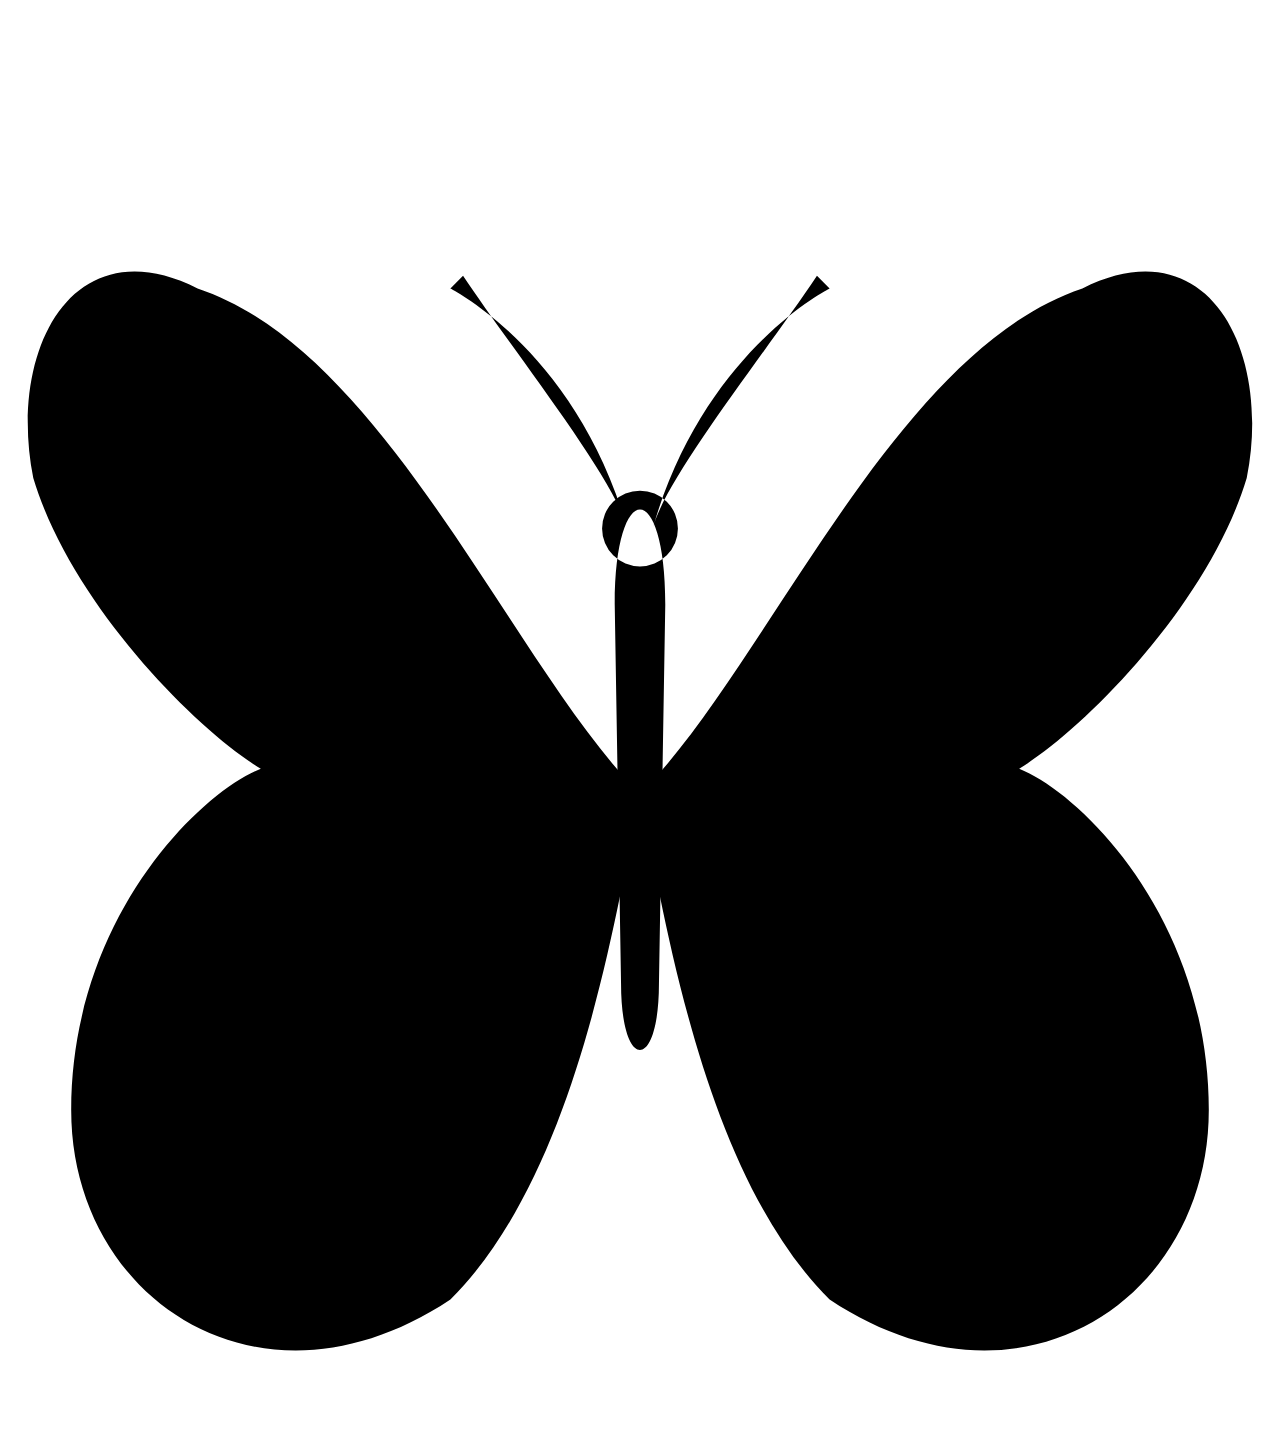
==== commit 22369e7f: "Update index.html" ====
--- a/Flowers 17/index.html
+++ b/Flowers 17/index.html
@@ -6,10 +6,10 @@
     <meta name="viewport" content="width=device-width, initial-scale=1.0, maximum-scale=1.0, user-scalable=no, viewport-fit=cover">
     <title>HappyBirthday</title>
     
-    <link rel="stylesheet" href="css/base.css">
-    <link rel="stylesheet" href="css/flower.css">
-    <link rel="stylesheet" href="css/grass.css">
-    <link rel="stylesheet" href="css/butterfly.css">
+    <link rel="stylesheet" href="Flowers 17/css/base.css">
+    <link rel="stylesheet" href="Flowers 17/css/flower.css">
+    <link rel="stylesheet" href="Flowers 17/css/grass.css">
+    <link rel="stylesheet" href="Flowers 17/css/butterfly.css">
 </head>
     
 <body class="not-loaded">
@@ -676,10 +676,10 @@
         </div>
       </div>
     </div>
-    <script src="js/cake.js"></script>
-    <script src="js/particles.js"></script>
-    <script src="js/butterfly.js"></script>
-    <script src="js/stars.js"></script> 
-    <script src="js/main.js"></script>
+    <script src="Flowers 17/js/cake.js"></script>
+    <script src="Flowers 17/js/particles.js"></script>
+    <script src="Flowers 17/js/butterfly.js"></script>
+    <script src="Flowers 17/js/stars.js"></script> 
+    <script src="Flowers 17/js/main.js"></script>
 </body>
-</html>+</html>
